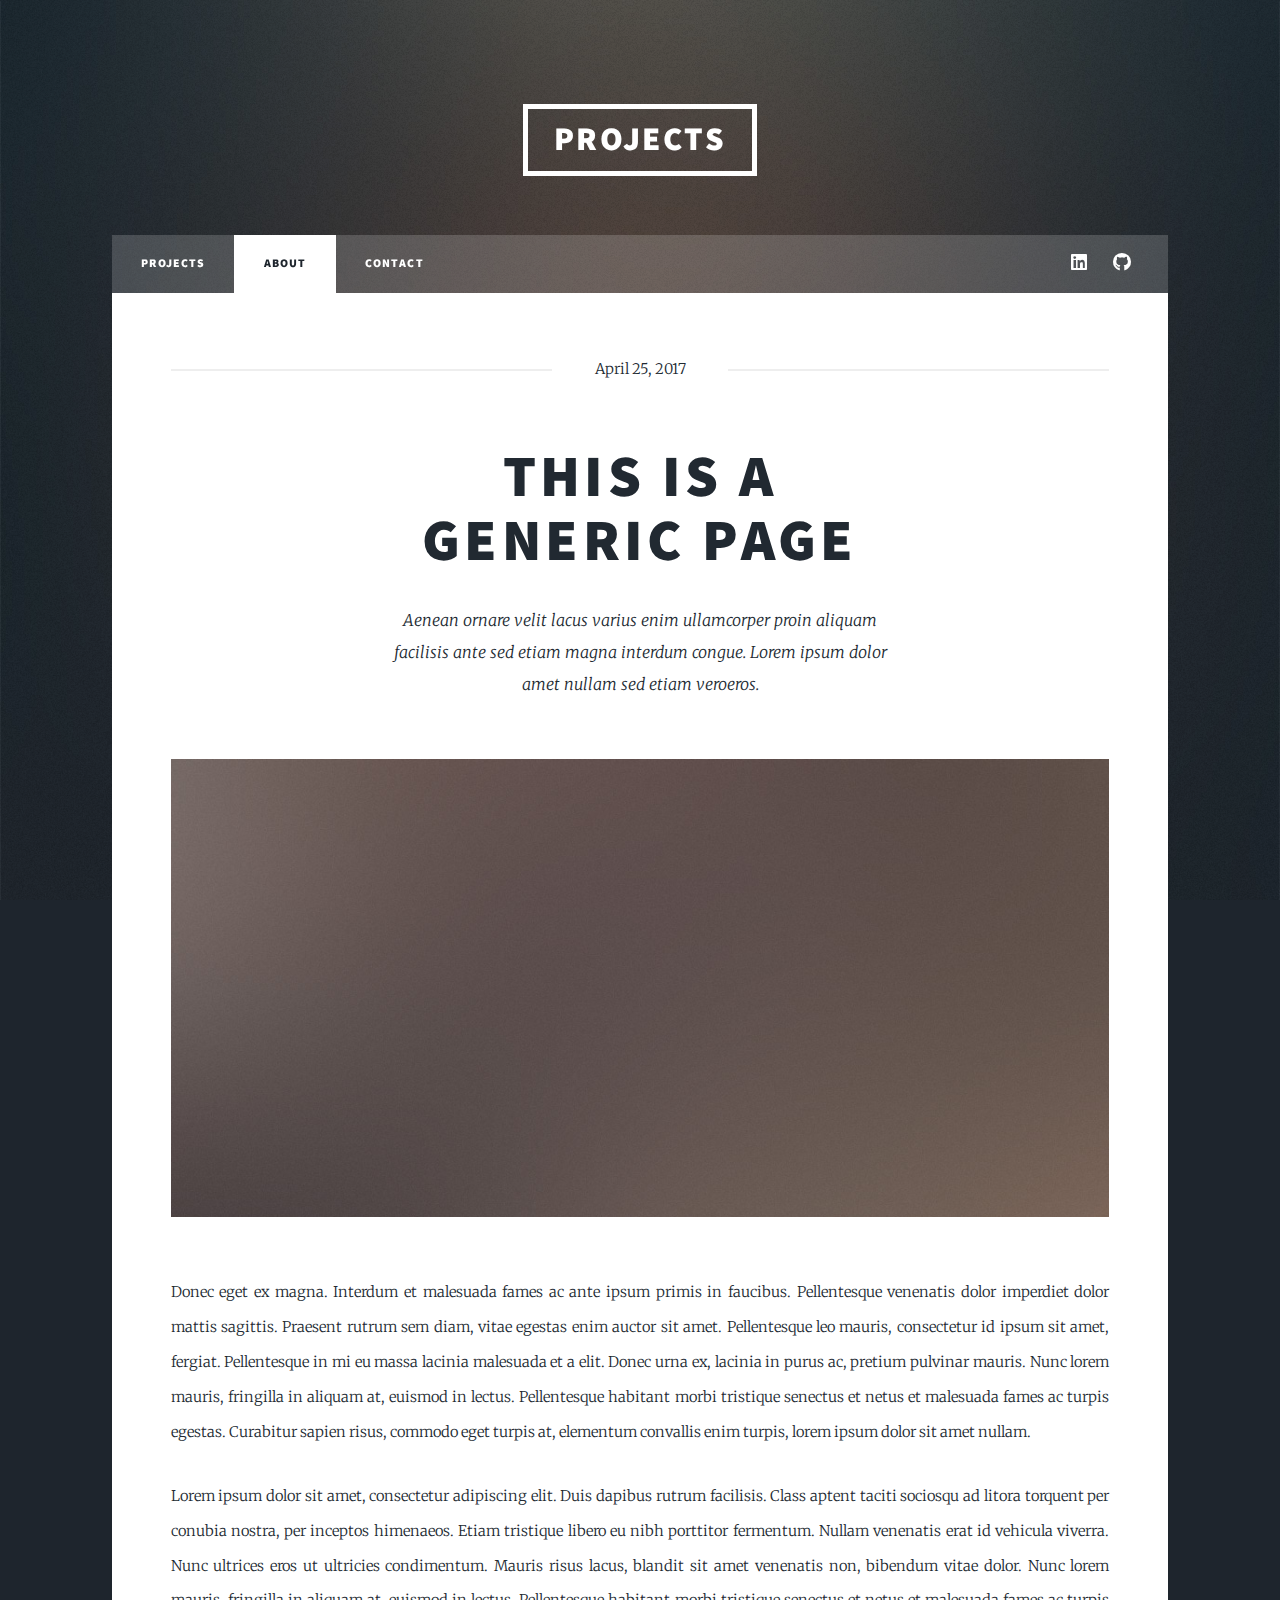
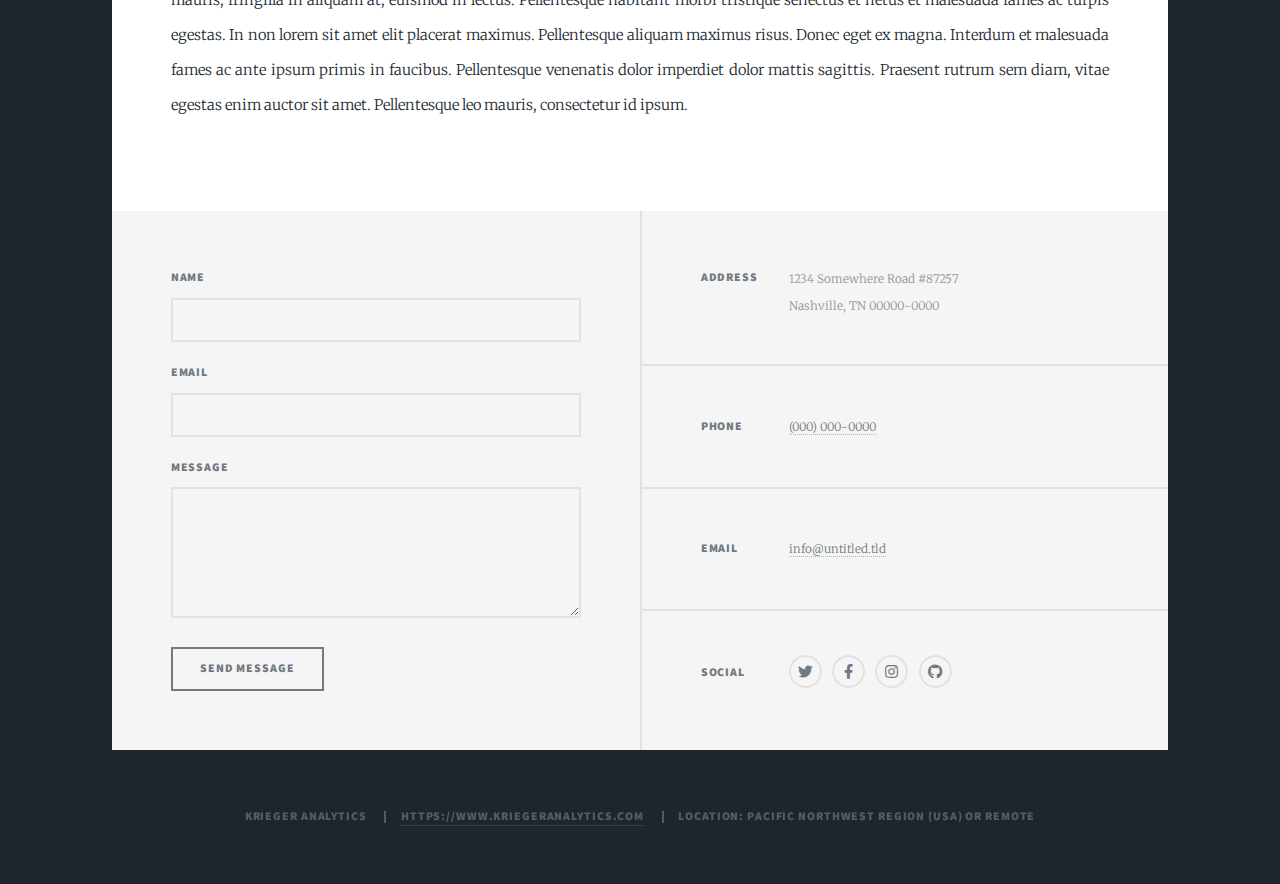
==== about.html @ be9c1ce0 "First major update" ====
<!DOCTYPE HTML>
<!--
	Free for personal and commercial use under the CCA 3.0 license (html5up.net/license)
-->
<html>
	<head>
		<title>Krieger Analytics</title>
		<meta charset="utf-8" />
		<meta name="viewport" content="width=device-width, initial-scale=1, user-scalable=no" />
		<link rel="stylesheet" href="assets/css/main.css" />
		<noscript><link rel="stylesheet" href="assets/css/noscript.css" /></noscript>
	</head>
	<body class="is-preload">

		<!-- Wrapper -->
			<div id="wrapper">

				<!-- Header-->
					<header id="header">
						<a href="index.html" class="logo">Projects</a>
					</header>

				<!-- Nav -->
					<nav id="nav">
						<ul class="links">
							<li><a href="index.html">Projects</a></li>
							<li class="active"><a href="about.html">About</a></li>
							<li><a href="contact.html">Contact</a></li>
						</ul>
						<ul class="icons">
							<li><a href="https://www.linkedin.com/in/kyle-krieger/" class="icon brands fa-linkedin"><span class="label">Linkedin</span></a></li>
							<li><a href="https://github.com/kyle-krieger" class="icon brands fa-github"><span class="label">GitHub</span></a></li>
						</ul>
					</nav>

				<!-- Main -->
					<div id="main">

						<!-- Post -->
							<section class="post">
								<header class="major">
									<span class="date">April 25, 2017</span>
									<h1>This is a<br />
									Generic Page</h1>
									<p>Aenean ornare velit lacus varius enim ullamcorper proin aliquam<br />
									facilisis ante sed etiam magna interdum congue. Lorem ipsum dolor<br />
									amet nullam sed etiam veroeros.</p>
								</header>
								<div class="image main"><img src="images/pic01.jpg" alt="" /></div>
								<p>Donec eget ex magna. Interdum et malesuada fames ac ante ipsum primis in faucibus. Pellentesque venenatis dolor imperdiet dolor mattis sagittis. Praesent rutrum sem diam, vitae egestas enim auctor sit amet. Pellentesque leo mauris, consectetur id ipsum sit amet, fergiat. Pellentesque in mi eu massa lacinia malesuada et a elit. Donec urna ex, lacinia in purus ac, pretium pulvinar mauris. Nunc lorem mauris, fringilla in aliquam at, euismod in lectus. Pellentesque habitant morbi tristique senectus et netus et malesuada fames ac turpis egestas. Curabitur sapien risus, commodo eget turpis at, elementum convallis enim turpis, lorem ipsum dolor sit amet nullam.</p>
								<p>Lorem ipsum dolor sit amet, consectetur adipiscing elit. Duis dapibus rutrum facilisis. Class aptent taciti sociosqu ad litora torquent per conubia nostra, per inceptos himenaeos. Etiam tristique libero eu nibh porttitor fermentum. Nullam venenatis erat id vehicula viverra. Nunc ultrices eros ut ultricies condimentum. Mauris risus lacus, blandit sit amet venenatis non, bibendum vitae dolor. Nunc lorem mauris, fringilla in aliquam at, euismod in lectus. Pellentesque habitant morbi tristique senectus et netus et malesuada fames ac turpis egestas. In non lorem sit amet elit placerat maximus. Pellentesque aliquam maximus risus. Donec eget ex magna. Interdum et malesuada fames ac ante ipsum primis in faucibus. Pellentesque venenatis dolor imperdiet dolor mattis sagittis. Praesent rutrum sem diam, vitae egestas enim auctor sit amet. Pellentesque leo mauris, consectetur id ipsum.</p>
							</section>

					</div>

				<!-- Footer -->
					<footer id="footer">
						<section>
							<form method="post" action="#">
								<div class="fields">
									<div class="field">
										<label for="name">Name</label>
										<input type="text" name="name" id="name" />
									</div>
									<div class="field">
										<label for="email">Email</label>
										<input type="text" name="email" id="email" />
									</div>
									<div class="field">
										<label for="message">Message</label>
										<textarea name="message" id="message" rows="3"></textarea>
									</div>
								</div>
								<ul class="actions">
									<li><input type="submit" value="Send Message" /></li>
								</ul>
							</form>
						</section>
						<section class="split contact">
							<section class="alt">
								<h3>Address</h3>
								<p>1234 Somewhere Road #87257<br />
								Nashville, TN 00000-0000</p>
							</section>
							<section>
								<h3>Phone</h3>
								<p><a href="#">(000) 000-0000</a></p>
							</section>
							<section>
								<h3>Email</h3>
								<p><a href="#">info@untitled.tld</a></p>
							</section>
							<section>
								<h3>Social</h3>
								<ul class="icons alt">
									<li><a href="#" class="icon brands alt fa-twitter"><span class="label">Twitter</span></a></li>
									<li><a href="#" class="icon brands alt fa-facebook-f"><span class="label">Facebook</span></a></li>
									<li><a href="#" class="icon brands alt fa-instagram"><span class="label">Instagram</span></a></li>
									<li><a href="#" class="icon brands alt fa-github"><span class="label">GitHub</span></a></li>
								</ul>
							</section>
						</section>
					</footer>

				<!-- Copyright -->
					<div id="copyright">
						<ul>
							<li>Krieger Analytics</li>
							<li><a href="https://www.kriegeranalytics.com">https://www.kriegeranalytics.com</a></li>
							<li>Location: Pacific Northwest Region (USA) or Remote</li>
						</ul>
					</div>

			</div>

		<!-- Scripts -->
			<script src="assets/js/jquery.min.js"></script>
			<script src="assets/js/jquery.scrollex.min.js"></script>
			<script src="assets/js/jquery.scrolly.min.js"></script>
			<script src="assets/js/browser.min.js"></script>
			<script src="assets/js/breakpoints.min.js"></script>
			<script src="assets/js/util.js"></script>
			<script src="assets/js/main.js"></script>

	</body>
</html>
---- assets/css/main.css ----
@import url(fontawesome-all.min.css);
@import url("https://fonts.googleapis.com/css?family=Merriweather:300,700,300italic,700italic|Source+Sans+Pro:900");

/*
	Massively by HTML5 UP
	html5up.net | @ajlkn
	Free for personal and commercial use under the CCA 3.0 license (html5up.net/license)
*/

html, body, div, span, applet, object,
iframe, h1, h2, h3, h4, h5, h6, p, blockquote,
pre, a, abbr, acronym, address, big, cite,
code, del, dfn, em, img, ins, kbd, q, s, samp,
small, strike, strong, sub, sup, tt, var, b,
u, i, center, dl, dt, dd, ol, ul, li, fieldset,
form, label, legend, table, caption, tbody,
tfoot, thead, tr, th, td, article, aside,
canvas, details, embed, figure, figcaption,
footer, header, hgroup, menu, nav, output, ruby,
section, summary, time, mark, audio, video {
	margin: 0;
	padding: 0;
	border: 0;
	font-size: 100%;
	font: inherit;
	vertical-align: baseline;}

article, aside, details, figcaption, figure,
footer, header, hgroup, menu, nav, section {
	display: block;}

body {
	line-height: 1;
}

ol, ul {
	list-style: none;
}

blockquote, q {
	quotes: none;
}

	blockquote:before, blockquote:after, q:before, q:after {
		content: '';
		content: none;
	}

table {
	border-collapse: collapse;
	border-spacing: 0;
}

body {
	-webkit-text-size-adjust: none;
}

mark {
	background-color: transparent;
	color: inherit;
}

input::-moz-focus-inner {
	border: 0;
	padding: 0;
}

input, select, textarea {
	-moz-appearance: none;
	-webkit-appearance: none;
	-ms-appearance: none;
	appearance: none;
}

/* Basic */

	@-ms-viewport {
		width: device-width;
	}

	body {
		-ms-overflow-style: scrollbar;
	}

	@media screen and (max-width: 480px) {

		html, body {
			min-width: 320px;
		}

	}

	html {
		box-sizing: border-box;
	}

	*, *:before, *:after {
		box-sizing: inherit;
	}

	body {
		background-color: #1e252d;
	}

		body.is-preload *, body.is-preload *:before, body.is-preload *:after {
			-moz-animation: none !important;
			-webkit-animation: none !important;
			-ms-animation: none !important;
			animation: none !important;
			-moz-transition: none !important;
			-webkit-transition: none !important;
			-ms-transition: none !important;
			transition: none !important;
		}

/* Type */

	html {
		font-size: 16pt;
	}

		@media screen and (max-width: 1680px) {

			html {
				font-size: 12pt;
			}

		}

		@media screen and (max-width: 1280px) {

			html {
				font-size: 11pt;
			}

		}

		@media screen and (max-width: 360px) {

			html {
				font-size: 10pt;
			}

		}

	body {
		color: #212931;
	}

	body, input, select, textarea {
		font-family: "Merriweather", Georgia, serif;
		font-weight: 300;
		font-size: 1rem;
		line-height: 2.375;
	}

	a {
		-moz-transition: color 0.2s ease-in-out, background-color 0.2s ease-in-out, border-color 0.2s ease-in-out, box-shadow 0.2s ease-in-out;
		-webkit-transition: color 0.2s ease-in-out, background-color 0.2s ease-in-out, border-color 0.2s ease-in-out, box-shadow 0.2s ease-in-out;
		-ms-transition: color 0.2s ease-in-out, background-color 0.2s ease-in-out, border-color 0.2s ease-in-out, box-shadow 0.2s ease-in-out;
		transition: color 0.2s ease-in-out, background-color 0.2s ease-in-out, border-color 0.2s ease-in-out, box-shadow 0.2s ease-in-out;
		border-bottom: dotted 1px;
		text-decoration: none;
	}

		a:hover {
			border-bottom-color: transparent;
		}

	strong, b {
		font-weight: 600;
	}

	em, i {
		font-style: italic;
	}

	p {
		text-align: justify;
		margin: 0 0 2rem 0;
	}

	h1, h2, h3, h4, h5, h6 {
		font-family: "Source Sans Pro", Helvetica, sans-serif;
		font-weight: 900;
		line-height: 1.5;
		letter-spacing: 0.075em;
		text-transform: uppercase;
		margin: 0 0 1rem 0;
	}

		h1 a, h2 a, h3 a, h4 a, h5 a, h6 a {
			border-bottom: 0;
			color: inherit;
			text-decoration: none;
		}

	h1 {
		font-size: 4rem;
		line-height: 1.1;
		margin: 0 0 2rem 0;
	}

	h2 {
		font-size: 1.75rem;
		line-height: 1.3;
		margin: 0 0 1.5rem 0;
	}

	h3 {
		font-size: 1.25rem;
		margin: 0 0 1.5rem 0;
	}

	h4 {
		font-size: 1rem;
	}

	h5 {
		font-size: 0.9rem;
	}

	h6 {
		font-size: 0.8rem;
	}

	sub {
		font-size: 0.8rem;
		position: relative;
		top: 0.5rem;
	}

	sup {
		font-size: 0.8rem;
		position: relative;
		top: -0.5rem;
	}

	blockquote {
		border-left: solid 4px;
		font-style: italic;
		margin: 0 0 2rem 0;
		padding: 0.5rem 0 0.5rem 2rem;
	}

	code {
		border: solid 2px;
		font-family: "Courier New", monospace;
		font-size: 0.9rem;
		margin: 0 0.25rem;
		padding: 0.25rem 0.65rem;
	}

	pre {
		-webkit-overflow-scrolling: touch;
		font-family: "Courier New", monospace;
		font-size: 0.9rem;
		margin: 0 0 2rem 0;
	}

		pre code {
			display: block;
			line-height: 1.75;
			padding: 1rem 1.5rem;
			overflow-x: auto;
		}

	hr {
		border: 0;
		border-bottom: solid 2px;
		margin: 3rem 0;
	}

		hr.major {
			margin: 5rem 0;
		}

	.align-left {
		text-align: left;
	}

	.align-center {
		text-align: center;
	}

	.align-right {
		text-align: right;
	}

	input, select, textarea {
		color: #212931;
	}

	a {
		color: #212931;
		border-bottom-color: rgba(33, 41, 49, 0.5);
	}

		a:hover {
			border-bottom-color: transparent;
			color: #18bfef !important;
		}

	strong, b {
		color: #212931;
	}

	h1, h2, h3, h4, h5, h6 {
		color: #212931;
	}

	blockquote {
		border-left-color: #eeeeee;
	}

	code {
		background: rgba(220, 220, 220, 0.25);
		border-color: #eeeeee;
	}

	hr {
		border-bottom-color: #eeeeee;
	}

/* Row */

	.row {
		display: flex;
		flex-wrap: wrap;
		box-sizing: border-box;
		align-items: stretch;
	}

		.row > * {
			box-sizing: border-box;
		}

		.row.gtr-uniform > * > :last-child {
			margin-bottom: 0;
		}

		.row.aln-left {
			justify-content: flex-start;
		}

		.row.aln-center {
			justify-content: center;
		}

		.row.aln-right {
			justify-content: flex-end;
		}

		.row.aln-top {
			align-items: flex-start;
		}

		.row.aln-middle {
			align-items: center;
		}

		.row.aln-bottom {
			align-items: flex-end;
		}

		.row > .imp {
			order: -1;
		}

		.row > .col-1 {
			width: 8.33333%;
		}

		.row > .off-1 {
			margin-left: 8.33333%;
		}

		.row > .col-2 {
			width: 16.66667%;
		}

		.row > .off-2 {
			margin-left: 16.66667%;
		}

		.row > .col-3 {
			width: 25%;
		}

		.row > .off-3 {
			margin-left: 25%;
		}

		.row > .col-4 {
			width: 33.33333%;
		}

		.row > .off-4 {
			margin-left: 33.33333%;
		}

		.row > .col-5 {
			width: 41.66667%;
		}

		.row > .off-5 {
			margin-left: 41.66667%;
		}

		.row > .col-6 {
			width: 50%;
		}

		.row > .off-6 {
			margin-left: 50%;
		}

		.row > .col-7 {
			width: 58.33333%;
		}

		.row > .off-7 {
			margin-left: 58.33333%;
		}

		.row > .col-8 {
			width: 66.66667%;
		}

		.row > .off-8 {
			margin-left: 66.66667%;
		}

		.row > .col-9 {
			width: 75%;
		}

		.row > .off-9 {
			margin-left: 75%;
		}

		.row > .col-10 {
			width: 83.33333%;
		}

		.row > .off-10 {
			margin-left: 83.33333%;
		}

		.row > .col-11 {
			width: 91.66667%;
		}

		.row > .off-11 {
			margin-left: 91.66667%;
		}

		.row > .col-12 {
			width: 100%;
		}

		.row > .off-12 {
			margin-left: 100%;
		}

		.row.gtr-0 {
			margin-top: 0;
			margin-left: 0rem;
		}

			.row.gtr-0 > * {
				padding: 0 0 0 0rem;
			}

			.row.gtr-0.gtr-uniform {
				margin-top: 0rem;
			}

				.row.gtr-0.gtr-uniform > * {
					padding-top: 0rem;
				}

		.row.gtr-25 {
			margin-top: 0;
			margin-left: -0.375rem;
		}

			.row.gtr-25 > * {
				padding: 0 0 0 0.375rem;
			}

			.row.gtr-25.gtr-uniform {
				margin-top: -0.375rem;
			}

				.row.gtr-25.gtr-uniform > * {
					padding-top: 0.375rem;
				}

		.row.gtr-50 {
			margin-top: 0;
			margin-left: -0.75rem;
		}

			.row.gtr-50 > * {
				padding: 0 0 0 0.75rem;
			}

			.row.gtr-50.gtr-uniform {
				margin-top: -0.75rem;
			}

				.row.gtr-50.gtr-uniform > * {
					padding-top: 0.75rem;
				}

		.row {
			margin-top: 0;
			margin-left: -1.5rem;
		}

			.row > * {
				padding: 0 0 0 1.5rem;
			}

			.row.gtr-uniform {
				margin-top: -1.5rem;
			}

				.row.gtr-uniform > * {
					padding-top: 1.5rem;
				}

		.row.gtr-150 {
			margin-top: 0;
			margin-left: -2.25rem;
		}

			.row.gtr-150 > * {
				padding: 0 0 0 2.25rem;
			}

			.row.gtr-150.gtr-uniform {
				margin-top: -2.25rem;
			}

				.row.gtr-150.gtr-uniform > * {
					padding-top: 2.25rem;
				}

		.row.gtr-200 {
			margin-top: 0;
			margin-left: -3rem;
		}

			.row.gtr-200 > * {
				padding: 0 0 0 3rem;
			}

			.row.gtr-200.gtr-uniform {
				margin-top: -3rem;
			}

				.row.gtr-200.gtr-uniform > * {
					padding-top: 3rem;
				}

		@media screen and (max-width: 1680px) {

			.row {
				display: flex;
				flex-wrap: wrap;
				box-sizing: border-box;
				align-items: stretch;
			}

				.row > * {
					box-sizing: border-box;
				}

				.row.gtr-uniform > * > :last-child {
					margin-bottom: 0;
				}

				.row.aln-left {
					justify-content: flex-start;
				}

				.row.aln-center {
					justify-content: center;
				}

				.row.aln-right {
					justify-content: flex-end;
				}

				.row.aln-top {
					align-items: flex-start;
				}

				.row.aln-middle {
					align-items: center;
				}

				.row.aln-bottom {
					align-items: flex-end;
				}

				.row > .imp-xlarge {
					order: -1;
				}

				.row > .col-1-xlarge {
					width: 8.33333%;
				}

				.row > .off-1-xlarge {
					margin-left: 8.33333%;
				}

				.row > .col-2-xlarge {
					width: 16.66667%;
				}

				.row > .off-2-xlarge {
					margin-left: 16.66667%;
				}

				.row > .col-3-xlarge {
					width: 25%;
				}

				.row > .off-3-xlarge {
					margin-left: 25%;
				}

				.row > .col-4-xlarge {
					width: 33.33333%;
				}

				.row > .off-4-xlarge {
					margin-left: 33.33333%;
				}

				.row > .col-5-xlarge {
					width: 41.66667%;
				}

				.row > .off-5-xlarge {
					margin-left: 41.66667%;
				}

				.row > .col-6-xlarge {
					width: 50%;
				}

				.row > .off-6-xlarge {
					margin-left: 50%;
				}

				.row > .col-7-xlarge {
					width: 58.33333%;
				}

				.row > .off-7-xlarge {
					margin-left: 58.33333%;
				}

				.row > .col-8-xlarge {
					width: 66.66667%;
				}

				.row > .off-8-xlarge {
					margin-left: 66.66667%;
				}

				.row > .col-9-xlarge {
					width: 75%;
				}

				.row > .off-9-xlarge {
					margin-left: 75%;
				}

				.row > .col-10-xlarge {
					width: 83.33333%;
				}

				.row > .off-10-xlarge {
					margin-left: 83.33333%;
				}

				.row > .col-11-xlarge {
					width: 91.66667%;
				}

				.row > .off-11-xlarge {
					margin-left: 91.66667%;
				}

				.row > .col-12-xlarge {
					width: 100%;
				}

				.row > .off-12-xlarge {
					margin-left: 100%;
				}

				.row.gtr-0 {
					margin-top: 0;
					margin-left: 0rem;
				}

					.row.gtr-0 > * {
						padding: 0 0 0 0rem;
					}

					.row.gtr-0.gtr-uniform {
						margin-top: 0rem;
					}

						.row.gtr-0.gtr-uniform > * {
							padding-top: 0rem;
						}

				.row.gtr-25 {
					margin-top: 0;
					margin-left: -0.375rem;
				}

					.row.gtr-25 > * {
						padding: 0 0 0 0.375rem;
					}

					.row.gtr-25.gtr-uniform {
						margin-top: -0.375rem;
					}

						.row.gtr-25.gtr-uniform > * {
							padding-top: 0.375rem;
						}

				.row.gtr-50 {
					margin-top: 0;
					margin-left: -0.75rem;
				}

					.row.gtr-50 > * {
						padding: 0 0 0 0.75rem;
					}

					.row.gtr-50.gtr-uniform {
						margin-top: -0.75rem;
					}

						.row.gtr-50.gtr-uniform > * {
							padding-top: 0.75rem;
						}

				.row {
					margin-top: 0;
					margin-left: -1.5rem;
				}

					.row > * {
						padding: 0 0 0 1.5rem;
					}

					.row.gtr-uniform {
						margin-top: -1.5rem;
					}

						.row.gtr-uniform > * {
							padding-top: 1.5rem;
						}

				.row.gtr-150 {
					margin-top: 0;
					margin-left: -2.25rem;
				}

					.row.gtr-150 > * {
						padding: 0 0 0 2.25rem;
					}

					.row.gtr-150.gtr-uniform {
						margin-top: -2.25rem;
					}

						.row.gtr-150.gtr-uniform > * {
							padding-top: 2.25rem;
						}

				.row.gtr-200 {
					margin-top: 0;
					margin-left: -3rem;
				}

					.row.gtr-200 > * {
						padding: 0 0 0 3rem;
					}

					.row.gtr-200.gtr-uniform {
						margin-top: -3rem;
					}

						.row.gtr-200.gtr-uniform > * {
							padding-top: 3rem;
						}

		}

		@media screen and (max-width: 1280px) {

			.row {
				display: flex;
				flex-wrap: wrap;
				box-sizing: border-box;
				align-items: stretch;
			}

				.row > * {
					box-sizing: border-box;
				}

				.row.gtr-uniform > * > :last-child {
					margin-bottom: 0;
				}

				.row.aln-left {
					justify-content: flex-start;
				}

				.row.aln-center {
					justify-content: center;
				}

				.row.aln-right {
					justify-content: flex-end;
				}

				.row.aln-top {
					align-items: flex-start;
				}

				.row.aln-middle {
					align-items: center;
				}

				.row.aln-bottom {
					align-items: flex-end;
				}

				.row > .imp-large {
					order: -1;
				}

				.row > .col-1-large {
					width: 8.33333%;
				}

				.row > .off-1-large {
					margin-left: 8.33333%;
				}

				.row > .col-2-large {
					width: 16.66667%;
				}

				.row > .off-2-large {
					margin-left: 16.66667%;
				}

				.row > .col-3-large {
					width: 25%;
				}

				.row > .off-3-large {
					margin-left: 25%;
				}

				.row > .col-4-large {
					width: 33.33333%;
				}

				.row > .off-4-large {
					margin-left: 33.33333%;
				}

				.row > .col-5-large {
					width: 41.66667%;
				}

				.row > .off-5-large {
					margin-left: 41.66667%;
				}

				.row > .col-6-large {
					width: 50%;
				}

				.row > .off-6-large {
					margin-left: 50%;
				}

				.row > .col-7-large {
					width: 58.33333%;
				}

				.row > .off-7-large {
					margin-left: 58.33333%;
				}

				.row > .col-8-large {
					width: 66.66667%;
				}

				.row > .off-8-large {
					margin-left: 66.66667%;
				}

				.row > .col-9-large {
					width: 75%;
				}

				.row > .off-9-large {
					margin-left: 75%;
				}

				.row > .col-10-large {
					width: 83.33333%;
				}

				.row > .off-10-large {
					margin-left: 83.33333%;
				}

				.row > .col-11-large {
					width: 91.66667%;
				}

				.row > .off-11-large {
					margin-left: 91.66667%;
				}

				.row > .col-12-large {
					width: 100%;
				}

				.row > .off-12-large {
					margin-left: 100%;
				}

				.row.gtr-0 {
					margin-top: 0;
					margin-left: 0rem;
				}

					.row.gtr-0 > * {
						padding: 0 0 0 0rem;
					}

					.row.gtr-0.gtr-uniform {
						margin-top: 0rem;
					}

						.row.gtr-0.gtr-uniform > * {
							padding-top: 0rem;
						}

				.row.gtr-25 {
					margin-top: 0;
					margin-left: -0.375rem;
				}

					.row.gtr-25 > * {
						padding: 0 0 0 0.375rem;
					}

					.row.gtr-25.gtr-uniform {
						margin-top: -0.375rem;
					}

						.row.gtr-25.gtr-uniform > * {
							padding-top: 0.375rem;
						}

				.row.gtr-50 {
					margin-top: 0;
					margin-left: -0.75rem;
				}

					.row.gtr-50 > * {
						padding: 0 0 0 0.75rem;
					}

					.row.gtr-50.gtr-uniform {
						margin-top: -0.75rem;
					}

						.row.gtr-50.gtr-uniform > * {
							padding-top: 0.75rem;
						}

				.row {
					margin-top: 0;
					margin-left: -1.5rem;
				}

					.row > * {
						padding: 0 0 0 1.5rem;
					}

					.row.gtr-uniform {
						margin-top: -1.5rem;
					}

						.row.gtr-uniform > * {
							padding-top: 1.5rem;
						}

				.row.gtr-150 {
					margin-top: 0;
					margin-left: -2.25rem;
				}

					.row.gtr-150 > * {
						padding: 0 0 0 2.25rem;
					}

					.row.gtr-150.gtr-uniform {
						margin-top: -2.25rem;
					}

						.row.gtr-150.gtr-uniform > * {
							padding-top: 2.25rem;
						}

				.row.gtr-200 {
					margin-top: 0;
					margin-left: -3rem;
				}

					.row.gtr-200 > * {
						padding: 0 0 0 3rem;
					}

					.row.gtr-200.gtr-uniform {
						margin-top: -3rem;
					}

						.row.gtr-200.gtr-uniform > * {
							padding-top: 3rem;
						}

		}

		@media screen and (max-width: 980px) {

			.row {
				display: flex;
				flex-wrap: wrap;
				box-sizing: border-box;
				align-items: stretch;
			}

				.row > * {
					box-sizing: border-box;
				}

				.row.gtr-uniform > * > :last-child {
					margin-bottom: 0;
				}

				.row.aln-left {
					justify-content: flex-start;
				}

				.row.aln-center {
					justify-content: center;
				}

				.row.aln-right {
					justify-content: flex-end;
				}

				.row.aln-top {
					align-items: flex-start;
				}

				.row.aln-middle {
					align-items: center;
				}

				.row.aln-bottom {
					align-items: flex-end;
				}

				.row > .imp-medium {
					order: -1;
				}

				.row > .col-1-medium {
					width: 8.33333%;
				}

				.row > .off-1-medium {
					margin-left: 8.33333%;
				}

				.row > .col-2-medium {
					width: 16.66667%;
				}

				.row > .off-2-medium {
					margin-left: 16.66667%;
				}

				.row > .col-3-medium {
					width: 25%;
				}

				.row > .off-3-medium {
					margin-left: 25%;
				}

				.row > .col-4-medium {
					width: 33.33333%;
				}

				.row > .off-4-medium {
					margin-left: 33.33333%;
				}

				.row > .col-5-medium {
					width: 41.66667%;
				}

				.row > .off-5-medium {
					margin-left: 41.66667%;
				}

				.row > .col-6-medium {
					width: 50%;
				}

				.row > .off-6-medium {
					margin-left: 50%;
				}

				.row > .col-7-medium {
					width: 58.33333%;
				}

				.row > .off-7-medium {
					margin-left: 58.33333%;
				}

				.row > .col-8-medium {
					width: 66.66667%;
				}

				.row > .off-8-medium {
					margin-left: 66.66667%;
				}

				.row > .col-9-medium {
					width: 75%;
				}

				.row > .off-9-medium {
					margin-left: 75%;
				}

				.row > .col-10-medium {
					width: 83.33333%;
				}

				.row > .off-10-medium {
					margin-left: 83.33333%;
				}

				.row > .col-11-medium {
					width: 91.66667%;
				}

				.row > .off-11-medium {
					margin-left: 91.66667%;
				}

				.row > .col-12-medium {
					width: 100%;
				}

				.row > .off-12-medium {
					margin-left: 100%;
				}

				.row.gtr-0 {
					margin-top: 0;
					margin-left: 0rem;
				}

					.row.gtr-0 > * {
						padding: 0 0 0 0rem;
					}

					.row.gtr-0.gtr-uniform {
						margin-top: 0rem;
					}

						.row.gtr-0.gtr-uniform > * {
							padding-top: 0rem;
						}

				.row.gtr-25 {
					margin-top: 0;
					margin-left: -0.375rem;
				}

					.row.gtr-25 > * {
						padding: 0 0 0 0.375rem;
					}

					.row.gtr-25.gtr-uniform {
						margin-top: -0.375rem;
					}

						.row.gtr-25.gtr-uniform > * {
							padding-top: 0.375rem;
						}

				.row.gtr-50 {
					margin-top: 0;
					margin-left: -0.75rem;
				}

					.row.gtr-50 > * {
						padding: 0 0 0 0.75rem;
					}

					.row.gtr-50.gtr-uniform {
						margin-top: -0.75rem;
					}

						.row.gtr-50.gtr-uniform > * {
							padding-top: 0.75rem;
						}

				.row {
					margin-top: 0;
					margin-left: -1.5rem;
				}

					.row > * {
						padding: 0 0 0 1.5rem;
					}

					.row.gtr-uniform {
						margin-top: -1.5rem;
					}

						.row.gtr-uniform > * {
							padding-top: 1.5rem;
						}

				.row.gtr-150 {
					margin-top: 0;
					margin-left: -2.25rem;
				}

					.row.gtr-150 > * {
						padding: 0 0 0 2.25rem;
					}

					.row.gtr-150.gtr-uniform {
						margin-top: -2.25rem;
					}

						.row.gtr-150.gtr-uniform > * {
							padding-top: 2.25rem;
						}

				.row.gtr-200 {
					margin-top: 0;
					margin-left: -3rem;
				}

					.row.gtr-200 > * {
						padding: 0 0 0 3rem;
					}

					.row.gtr-200.gtr-uniform {
						margin-top: -3rem;
					}

						.row.gtr-200.gtr-uniform > * {
							padding-top: 3rem;
						}

		}

		@media screen and (max-width: 736px) {

			.row {
				display: flex;
				flex-wrap: wrap;
				box-sizing: border-box;
				align-items: stretch;
			}

				.row > * {
					box-sizing: border-box;
				}

				.row.gtr-uniform > * > :last-child {
					margin-bottom: 0;
				}

				.row.aln-left {
					justify-content: flex-start;
				}

				.row.aln-center {
					justify-content: center;
				}

				.row.aln-right {
					justify-content: flex-end;
				}

				.row.aln-top {
					align-items: flex-start;
				}

				.row.aln-middle {
					align-items: center;
				}

				.row.aln-bottom {
					align-items: flex-end;
				}

				.row > .imp-small {
					order: -1;
				}

				.row > .col-1-small {
					width: 8.33333%;
				}

				.row > .off-1-small {
					margin-left: 8.33333%;
				}

				.row > .col-2-small {
					width: 16.66667%;
				}

				.row > .off-2-small {
					margin-left: 16.66667%;
				}

				.row > .col-3-small {
					width: 25%;
				}

				.row > .off-3-small {
					margin-left: 25%;
				}

				.row > .col-4-small {
					width: 33.33333%;
				}

				.row > .off-4-small {
					margin-left: 33.33333%;
				}

				.row > .col-5-small {
					width: 41.66667%;
				}

				.row > .off-5-small {
					margin-left: 41.66667%;
				}

				.row > .col-6-small {
					width: 50%;
				}

				.row > .off-6-small {
					margin-left: 50%;
				}

				.row > .col-7-small {
					width: 58.33333%;
				}

				.row > .off-7-small {
					margin-left: 58.33333%;
				}

				.row > .col-8-small {
					width: 66.66667%;
				}

				.row > .off-8-small {
					margin-left: 66.66667%;
				}

				.row > .col-9-small {
					width: 75%;
				}

				.row > .off-9-small {
					margin-left: 75%;
				}

				.row > .col-10-small {
					width: 83.33333%;
				}

				.row > .off-10-small {
					margin-left: 83.33333%;
				}

				.row > .col-11-small {
					width: 91.66667%;
				}

				.row > .off-11-small {
					margin-left: 91.66667%;
				}

				.row > .col-12-small {
					width: 100%;
				}

				.row > .off-12-small {
					margin-left: 100%;
				}

				.row.gtr-0 {
					margin-top: 0;
					margin-left: 0rem;
				}

					.row.gtr-0 > * {
						padding: 0 0 0 0rem;
					}

					.row.gtr-0.gtr-uniform {
						margin-top: 0rem;
					}

						.row.gtr-0.gtr-uniform > * {
							padding-top: 0rem;
						}

				.row.gtr-25 {
					margin-top: 0;
					margin-left: -0.375rem;
				}

					.row.gtr-25 > * {
						padding: 0 0 0 0.375rem;
					}

					.row.gtr-25.gtr-uniform {
						margin-top: -0.375rem;
					}

						.row.gtr-25.gtr-uniform > * {
							padding-top: 0.375rem;
						}

				.row.gtr-50 {
					margin-top: 0;
					margin-left: -0.75rem;
				}

					.row.gtr-50 > * {
						padding: 0 0 0 0.75rem;
					}

					.row.gtr-50.gtr-uniform {
						margin-top: -0.75rem;
					}

						.row.gtr-50.gtr-uniform > * {
							padding-top: 0.75rem;
						}

				.row {
					margin-top: 0;
					margin-left: -1.5rem;
				}

					.row > * {
						padding: 0 0 0 1.5rem;
					}

					.row.gtr-uniform {
						margin-top: -1.5rem;
					}

						.row.gtr-uniform > * {
							padding-top: 1.5rem;
						}

				.row.gtr-150 {
					margin-top: 0;
					margin-left: -2.25rem;
				}

					.row.gtr-150 > * {
						padding: 0 0 0 2.25rem;
					}

					.row.gtr-150.gtr-uniform {
						margin-top: -2.25rem;
					}

						.row.gtr-150.gtr-uniform > * {
							padding-top: 2.25rem;
						}

				.row.gtr-200 {
					margin-top: 0;
					margin-left: -3rem;
				}

					.row.gtr-200 > * {
						padding: 0 0 0 3rem;
					}

					.row.gtr-200.gtr-uniform {
						margin-top: -3rem;
					}

						.row.gtr-200.gtr-uniform > * {
							padding-top: 3rem;
						}

		}

		@media screen and (max-width: 480px) {

			.row {
				display: flex;
				flex-wrap: wrap;
				box-sizing: border-box;
				align-items: stretch;
			}

				.row > * {
					box-sizing: border-box;
				}

				.row.gtr-uniform > * > :last-child {
					margin-bottom: 0;
				}

				.row.aln-left {
					justify-content: flex-start;
				}

				.row.aln-center {
					justify-content: center;
				}

				.row.aln-right {
					justify-content: flex-end;
				}

				.row.aln-top {
					align-items: flex-start;
				}

				.row.aln-middle {
					align-items: center;
				}

				.row.aln-bottom {
					align-items: flex-end;
				}

				.row > .imp-xsmall {
					order: -1;
				}

				.row > .col-1-xsmall {
					width: 8.33333%;
				}

				.row > .off-1-xsmall {
					margin-left: 8.33333%;
				}

				.row > .col-2-xsmall {
					width: 16.66667%;
				}

				.row > .off-2-xsmall {
					margin-left: 16.66667%;
				}

				.row > .col-3-xsmall {
					width: 25%;
				}

				.row > .off-3-xsmall {
					margin-left: 25%;
				}

				.row > .col-4-xsmall {
					width: 33.33333%;
				}

				.row > .off-4-xsmall {
					margin-left: 33.33333%;
				}

				.row > .col-5-xsmall {
					width: 41.66667%;
				}

				.row > .off-5-xsmall {
					margin-left: 41.66667%;
				}

				.row > .col-6-xsmall {
					width: 50%;
				}

				.row > .off-6-xsmall {
					margin-left: 50%;
				}

				.row > .col-7-xsmall {
					width: 58.33333%;
				}

				.row > .off-7-xsmall {
					margin-left: 58.33333%;
				}

				.row > .col-8-xsmall {
					width: 66.66667%;
				}

				.row > .off-8-xsmall {
					margin-left: 66.66667%;
				}

				.row > .col-9-xsmall {
					width: 75%;
				}

				.row > .off-9-xsmall {
					margin-left: 75%;
				}

				.row > .col-10-xsmall {
					width: 83.33333%;
				}

				.row > .off-10-xsmall {
					margin-left: 83.33333%;
				}

				.row > .col-11-xsmall {
					width: 91.66667%;
				}

				.row > .off-11-xsmall {
					margin-left: 91.66667%;
				}

				.row > .col-12-xsmall {
					width: 100%;
				}

				.row > .off-12-xsmall {
					margin-left: 100%;
				}

				.row.gtr-0 {
					margin-top: 0;
					margin-left: 0rem;
				}

					.row.gtr-0 > * {
						padding: 0 0 0 0rem;
					}

					.row.gtr-0.gtr-uniform {
						margin-top: 0rem;
					}

						.row.gtr-0.gtr-uniform > * {
							padding-top: 0rem;
						}

				.row.gtr-25 {
					margin-top: 0;
					margin-left: -0.375rem;
				}

					.row.gtr-25 > * {
						padding: 0 0 0 0.375rem;
					}

					.row.gtr-25.gtr-uniform {
						margin-top: -0.375rem;
					}

						.row.gtr-25.gtr-uniform > * {
							padding-top: 0.375rem;
						}

				.row.gtr-50 {
					margin-top: 0;
					margin-left: -0.75rem;
				}

					.row.gtr-50 > * {
						padding: 0 0 0 0.75rem;
					}

					.row.gtr-50.gtr-uniform {
						margin-top: -0.75rem;
					}

						.row.gtr-50.gtr-uniform > * {
							padding-top: 0.75rem;
						}

				.row {
					margin-top: 0;
					margin-left: -1.5rem;
				}

					.row > * {
						padding: 0 0 0 1.5rem;
					}

					.row.gtr-uniform {
						margin-top: -1.5rem;
					}

						.row.gtr-uniform > * {
							padding-top: 1.5rem;
						}

				.row.gtr-150 {
					margin-top: 0;
					margin-left: -2.25rem;
				}

					.row.gtr-150 > * {
						padding: 0 0 0 2.25rem;
					}

					.row.gtr-150.gtr-uniform {
						margin-top: -2.25rem;
					}

						.row.gtr-150.gtr-uniform > * {
							padding-top: 2.25rem;
						}

				.row.gtr-200 {
					margin-top: 0;
					margin-left: -3rem;
				}

					.row.gtr-200 > * {
						padding: 0 0 0 3rem;
					}

					.row.gtr-200.gtr-uniform {
						margin-top: -3rem;
					}

						.row.gtr-200.gtr-uniform > * {
							padding-top: 3rem;
						}

		}

		@media screen and (max-width: 360px) {

			.row {
				display: flex;
				flex-wrap: wrap;
				box-sizing: border-box;
				align-items: stretch;
			}

				.row > * {
					box-sizing: border-box;
				}

				.row.gtr-uniform > * > :last-child {
					margin-bottom: 0;
				}

				.row.aln-left {
					justify-content: flex-start;
				}

				.row.aln-center {
					justify-content: center;
				}

				.row.aln-right {
					justify-content: flex-end;
				}

				.row.aln-top {
					align-items: flex-start;
				}

				.row.aln-middle {
					align-items: center;
				}

				.row.aln-bottom {
					align-items: flex-end;
				}

				.row > .imp-xxsmall {
					order: -1;
				}

				.row > .col-1-xxsmall {
					width: 8.33333%;
				}

				.row > .off-1-xxsmall {
					margin-left: 8.33333%;
				}

				.row > .col-2-xxsmall {
					width: 16.66667%;
				}

				.row > .off-2-xxsmall {
					margin-left: 16.66667%;
				}

				.row > .col-3-xxsmall {
					width: 25%;
				}

				.row > .off-3-xxsmall {
					margin-left: 25%;
				}

				.row > .col-4-xxsmall {
					width: 33.33333%;
				}

				.row > .off-4-xxsmall {
					margin-left: 33.33333%;
				}

				.row > .col-5-xxsmall {
					width: 41.66667%;
				}

				.row > .off-5-xxsmall {
					margin-left: 41.66667%;
				}

				.row > .col-6-xxsmall {
					width: 50%;
				}

				.row > .off-6-xxsmall {
					margin-left: 50%;
				}

				.row > .col-7-xxsmall {
					width: 58.33333%;
				}

				.row > .off-7-xxsmall {
					margin-left: 58.33333%;
				}

				.row > .col-8-xxsmall {
					width: 66.66667%;
				}

				.row > .off-8-xxsmall {
					margin-left: 66.66667%;
				}

				.row > .col-9-xxsmall {
					width: 75%;
				}

				.row > .off-9-xxsmall {
					margin-left: 75%;
				}

				.row > .col-10-xxsmall {
					width: 83.33333%;
				}

				.row > .off-10-xxsmall {
					margin-left: 83.33333%;
				}

				.row > .col-11-xxsmall {
					width: 91.66667%;
				}

				.row > .off-11-xxsmall {
					margin-left: 91.66667%;
				}

				.row > .col-12-xxsmall {
					width: 100%;
				}

				.row > .off-12-xxsmall {
					margin-left: 100%;
				}

				.row.gtr-0 {
					margin-top: 0;
					margin-left: 0rem;
				}

					.row.gtr-0 > * {
						padding: 0 0 0 0rem;
					}

					.row.gtr-0.gtr-uniform {
						margin-top: 0rem;
					}

						.row.gtr-0.gtr-uniform > * {
							padding-top: 0rem;
						}

				.row.gtr-25 {
					margin-top: 0;
					margin-left: -0.375rem;
				}

					.row.gtr-25 > * {
						padding: 0 0 0 0.375rem;
					}

					.row.gtr-25.gtr-uniform {
						margin-top: -0.375rem;
					}

						.row.gtr-25.gtr-uniform > * {
							padding-top: 0.375rem;
						}

				.row.gtr-50 {
					margin-top: 0;
					margin-left: -0.75rem;
				}

					.row.gtr-50 > * {
						padding: 0 0 0 0.75rem;
					}

					.row.gtr-50.gtr-uniform {
						margin-top: -0.75rem;
					}

						.row.gtr-50.gtr-uniform > * {
							padding-top: 0.75rem;
						}

				.row {
					margin-top: 0;
					margin-left: -1.5rem;
				}

					.row > * {
						padding: 0 0 0 1.5rem;
					}

					.row.gtr-uniform {
						margin-top: -1.5rem;
					}

						.row.gtr-uniform > * {
							padding-top: 1.5rem;
						}

				.row.gtr-150 {
					margin-top: 0;
					margin-left: -2.25rem;
				}

					.row.gtr-150 > * {
						padding: 0 0 0 2.25rem;
					}

					.row.gtr-150.gtr-uniform {
						margin-top: -2.25rem;
					}

						.row.gtr-150.gtr-uniform > * {
							padding-top: 2.25rem;
						}

				.row.gtr-200 {
					margin-top: 0;
					margin-left: -3rem;
				}

					.row.gtr-200 > * {
						padding: 0 0 0 3rem;
					}

					.row.gtr-200.gtr-uniform {
						margin-top: -3rem;
					}

						.row.gtr-200.gtr-uniform > * {
							padding-top: 3rem;
						}

		}

/* Box */

	.box {
		border: solid 2px;
		margin-bottom: 2rem;
		padding: 1.5rem;
	}

		.box > :last-child,
		.box > :last-child > :last-child,
		.box > :last-child > :last-child > :last-child {
			margin-bottom: 0;
		}

		.box.alt {
			border: 0;
			border-radius: 0;
			padding: 0;
		}

	.box {
		border-color: #eeeeee;
	}

/* Button */

	input[type="submit"],
	input[type="reset"],
	input[type="button"],
	button,
	.button {
		-moz-appearance: none;
		-webkit-appearance: none;
		-ms-appearance: none;
		appearance: none;
		-moz-transition: background-color 0.2s ease-in-out, box-shadow 0.2s ease-in-out, color 0.2s ease-in-out;
		-webkit-transition: background-color 0.2s ease-in-out, box-shadow 0.2s ease-in-out, color 0.2s ease-in-out;
		-ms-transition: background-color 0.2s ease-in-out, box-shadow 0.2s ease-in-out, color 0.2s ease-in-out;
		transition: background-color 0.2s ease-in-out, box-shadow 0.2s ease-in-out, color 0.2s ease-in-out;
		border: 0;
		border-radius: 0;
		cursor: pointer;
		display: inline-block;
		font-family: "Source Sans Pro", Helvetica, sans-serif;
		font-size: 0.8rem;
		font-weight: 900;
		letter-spacing: 0.075em;
		height: 3rem;
		line-height: 3rem;
		padding: 0 2rem;
		text-align: center;
		text-decoration: none;
		text-transform: uppercase;
		white-space: nowrap;
	}

		input[type="submit"].icon:before,
		input[type="reset"].icon:before,
		input[type="button"].icon:before,
		button.icon:before,
		.button.icon:before {
			margin-right: 0.5rem;
		}

		input[type="submit"].icon.solo,
		input[type="reset"].icon.solo,
		input[type="button"].icon.solo,
		button.icon.solo,
		.button.icon.solo {
			position: relative;
			width: 4rem;
			height: 4rem;
			line-height: 4rem;
			border-radius: 4rem;
			text-indent: 4rem;
			overflow: hidden;
			padding: 0;
			white-space: nowrap;
		}

			input[type="submit"].icon.solo:before,
			input[type="reset"].icon.solo:before,
			input[type="button"].icon.solo:before,
			button.icon.solo:before,
			.button.icon.solo:before {
				position: absolute;
				display: block;
				top: 0;
				left: 0;
				width: inherit;
				height: inherit;
				line-height: inherit;
				font-size: 1.25rem;
				margin-right: 0;
				text-align: center;
				text-indent: 0;
			}

		input[type="submit"].fit,
		input[type="reset"].fit,
		input[type="button"].fit,
		button.fit,
		.button.fit {
			width: 100%;
		}

		input[type="submit"].small,
		input[type="reset"].small,
		input[type="button"].small,
		button.small,
		.button.small {
			font-size: 0.7rem;
			height: 2.5rem;
			line-height: 2.5rem;
			padding: 0 1.5rem;
		}

		input[type="submit"].large,
		input[type="reset"].large,
		input[type="button"].large,
		button.large,
		.button.large {
			font-size: 0.9rem;
			height: 3.5rem;
			line-height: 3.5rem;
			padding: 0 2.75rem;
		}

		@media screen and (max-width: 980px) {

			input[type="submit"],
			input[type="reset"],
			input[type="button"],
			button,
			.button {
				font-size: 0.9rem;
				height: 3.25rem;
				line-height: 3.25rem;
			}

				input[type="submit"].large,
				input[type="reset"].large,
				input[type="button"].large,
				button.large,
				.button.large {
					font-size: 1rem;
					height: 3.75rem;
					line-height: 3.75rem;
				}

		}

		input[type="submit"].disabled, input[type="submit"]:disabled,
		input[type="reset"].disabled,
		input[type="reset"]:disabled,
		input[type="button"].disabled,
		input[type="button"]:disabled,
		button.disabled,
		button:disabled,
		.button.disabled,
		.button:disabled {
			pointer-events: none;
			opacity: 0.25;
		}

	input[type="submit"],
	input[type="reset"],
	input[type="button"],
	button,
	.button {
		background-color: transparent;
		box-shadow: inset 0 0 0 2px #212931;
		color: #212931 !important;
	}

		input[type="submit"]:hover,
		input[type="reset"]:hover,
		input[type="button"]:hover,
		button:hover,
		.button:hover {
			box-shadow: inset 0 0 0 2px #18bfef;
			color: #18bfef !important;
		}

		input[type="submit"].primary,
		input[type="reset"].primary,
		input[type="button"].primary,
		button.primary,
		.button.primary {
			background-color: #212931;
			box-shadow: none;
			color: #ffffff !important;
		}

			input[type="submit"].primary:hover,
			input[type="reset"].primary:hover,
			input[type="button"].primary:hover,
			button.primary:hover,
			.button.primary:hover {
				background-color: #18bfef;
			}

/* Form */

	form {
		margin: 0 0 2rem 0;
	}

		form > :last-child {
			margin-bottom: 0;
		}

		form > .fields {
			display: -moz-flex;
			display: -webkit-flex;
			display: -ms-flex;
			display: flex;
			-moz-flex-wrap: wrap;
			-webkit-flex-wrap: wrap;
			-ms-flex-wrap: wrap;
			flex-wrap: wrap;
			width: calc(100% + 3rem);
			margin: -1.5rem 0 2rem -1.5rem;
		}

			form > .fields > .field {
				-moz-flex-grow: 0;
				-webkit-flex-grow: 0;
				-ms-flex-grow: 0;
				flex-grow: 0;
				-moz-flex-shrink: 0;
				-webkit-flex-shrink: 0;
				-ms-flex-shrink: 0;
				flex-shrink: 0;
				padding: 1.5rem 0 0 1.5rem;
				width: calc(100% - 1.5rem);
			}

				form > .fields > .field.half {
					width: calc(50% - 0.75rem);
				}

				form > .fields > .field.third {
					width: calc(100%/3 - 0.5rem);
				}

				form > .fields > .field.quarter {
					width: calc(25% - 0.375rem);
				}

		@media screen and (max-width: 480px) {

			form > .fields {
				width: calc(100% + 3rem);
				margin: -1.5rem 0 2rem -1.5rem;
			}

				form > .fields > .field {
					padding: 1.5rem 0 0 1.5rem;
					width: calc(100% - 1.5rem);
				}

					form > .fields > .field.half {
						width: calc(100% - 1.5rem);
					}

					form > .fields > .field.third {
						width: calc(100% - 1.5rem);
					}

					form > .fields > .field.quarter {
						width: calc(100% - 1.5rem);
					}

		}

	label {
		display: block;
		font-family: "Source Sans Pro", Helvetica, sans-serif;
		font-weight: 900;
		line-height: 1.5;
		letter-spacing: 0.075em;
		font-size: 0.8rem;
		text-transform: uppercase;
		margin: 0 0 0.75rem 0;
	}

		@media screen and (max-width: 980px) {

			label {
				font-size: 0.9rem;
			}

		}

	input[type="text"],
	input[type="password"],
	input[type="email"],
	select,
	textarea {
		-moz-appearance: none;
		-webkit-appearance: none;
		-ms-appearance: none;
		appearance: none;
		background: transparent;
		border-radius: 0;
		border: solid 2px;
		color: inherit;
		display: block;
		outline: 0;
		padding: 0 1rem;
		text-decoration: none;
		width: 100%;
	}

		input[type="text"]:invalid,
		input[type="password"]:invalid,
		input[type="email"]:invalid,
		select:invalid,
		textarea:invalid {
			box-shadow: none;
		}

	select {
		background-size: 1.25rem;
		background-repeat: no-repeat;
		background-position: calc(100% - 1rem) center;
		height: 3rem;
		padding-right: 3rem;
		text-overflow: ellipsis;
	}

		select:focus::-ms-value {
			background-color: transparent;
		}

		select::-ms-expand {
			display: none;
		}

	input[type="text"],
	input[type="password"],
	input[type="email"],
	select {
		height: 3rem;
	}

	textarea {
		padding: 0.75rem 1rem;
	}

	input[type="checkbox"],
	input[type="radio"] {
		-moz-appearance: none;
		-webkit-appearance: none;
		-ms-appearance: none;
		appearance: none;
		display: block;
		float: left;
		margin-right: -2rem;
		opacity: 0;
		width: 1rem;
		z-index: -1;
	}

		input[type="checkbox"] + label,
		input[type="radio"] + label {
			text-decoration: none;
			cursor: pointer;
			display: inline-block;
			font-size: 1rem;
			letter-spacing: 0;
			font-family: "Merriweather", Georgia, serif;
			text-transform: none;
			font-weight: 300;
			padding-left: 2.8rem;
			padding-right: 1rem;
			position: relative;
		}

			input[type="checkbox"] + label:before,
			input[type="radio"] + label:before {
				-moz-osx-font-smoothing: grayscale;
				-webkit-font-smoothing: antialiased;
				display: inline-block;
				font-style: normal;
				font-variant: normal;
				text-rendering: auto;
				line-height: 1;
				text-transform: none !important;
				font-family: 'Font Awesome 5 Free';
				font-weight: 900;
			}

			input[type="checkbox"] + label:before,
			input[type="radio"] + label:before {
				border-radius: 0;
				border: solid 2px;
				content: '';
				display: inline-block;
				font-size: 0.8rem;
				height: 1.8rem;
				left: 0;
				line-height: 1.65rem;
				position: absolute;
				text-align: center;
				top: -0.125rem;
				width: 1.8rem;
			}

		input[type="checkbox"]:checked + label:before,
		input[type="radio"]:checked + label:before {
			content: '\f00c';
		}

	input[type="checkbox"] + label:before {
		border-radius: 0;
	}

	input[type="radio"] + label:before {
		border-radius: 100%;
	}

	::-webkit-input-placeholder {
		opacity: 1.0;
	}

	:-moz-placeholder {
		opacity: 1.0;
	}

	::-moz-placeholder {
		opacity: 1.0;
	}

	:-ms-input-placeholder {
		opacity: 1.0;
	}

	label {
		color: #212931;
	}

	input[type="text"],
	input[type="password"],
	input[type="email"],
	select,
	textarea {
		border-color: #eeeeee;
	}

		input[type="text"]:focus,
		input[type="password"]:focus,
		input[type="email"]:focus,
		select:focus,
		textarea:focus {
			border-color: #18bfef;
		}

	select {
		background-image: url("data:image/svg+xml;charset=utf8,%3Csvg xmlns='http://www.w3.org/2000/svg' width='40' height='40' preserveAspectRatio='none' viewBox='0 0 40 40'%3E%3Cpath d='M9.4,12.3l10.4,10.4l10.4-10.4c0.2-0.2,0.5-0.4,0.9-0.4c0.3,0,0.6,0.1,0.9,0.4l3.3,3.3c0.2,0.2,0.4,0.5,0.4,0.9 c0,0.4-0.1,0.6-0.4,0.9L20.7,31.9c-0.2,0.2-0.5,0.4-0.9,0.4c-0.3,0-0.6-0.1-0.9-0.4L4.3,17.3c-0.2-0.2-0.4-0.5-0.4-0.9 c0-0.4,0.1-0.6,0.4-0.9l3.3-3.3c0.2-0.2,0.5-0.4,0.9-0.4S9.1,12.1,9.4,12.3z' fill='%23eeeeee' /%3E%3C/svg%3E");
	}

		select option {
			background-color: #ffffff;
			color: #212931;
		}

	.select-wrapper:before {
		color: #eeeeee;
	}

	input[type="checkbox"] + label,
	input[type="radio"] + label {
		color: #212931;
	}

		input[type="checkbox"] + label:before,
		input[type="radio"] + label:before {
			border-color: #eeeeee;
		}

	input[type="checkbox"]:checked + label:before,
	input[type="radio"]:checked + label:before {
		background-color: #212931;
		border-color: #212931;
		color: #ffffff;
	}

	input[type="checkbox"]:focus + label:before,
	input[type="radio"]:focus + label:before {
		border-color: #18bfef;
	}

	::-webkit-input-placeholder {
		color: #909498 !important;
	}

	:-moz-placeholder {
		color: #909498 !important;
	}

	::-moz-placeholder {
		color: #909498 !important;
	}

	:-ms-input-placeholder {
		color: #909498 !important;
	}

	.formerize-placeholder {
		color: #909498 !important;
	}

/* Icon */

	.icon {
		text-decoration: none;
		border-bottom: none;
		position: relative;
	}

		.icon:before {
			-moz-osx-font-smoothing: grayscale;
			-webkit-font-smoothing: antialiased;
			display: inline-block;
			font-style: normal;
			font-variant: normal;
			text-rendering: auto;
			line-height: 1;
			text-transform: none !important;
			font-family: 'Font Awesome 5 Free';
			font-weight: 400;
		}

		.icon > .label {
			display: none;
		}

		.icon:before {
			line-height: inherit;
		}

		.icon.solid:before {
			font-weight: 900;
		}

		.icon.brands:before {
			font-family: 'Font Awesome 5 Brands';
		}

/* Image */

	.image {
		border: 0;
		display: inline-block;
		position: relative;
	}

		.image img {
			display: block;
		}

		.image.left, .image.right {
			max-width: 40%;
		}

			.image.left img, .image.right img {
				width: 100%;
			}

		.image.left {
			float: left;
			margin: 0 2rem 2rem 0;
			top: 0.75rem;
		}

		.image.right {
			float: right;
			margin: 0 0 2rem 2rem;
			top: 0.75rem;
		}

		.image.fit {
			display: block;
			margin: 2.5rem 0;
			width: 100%;
		}

			.image.fit:first-child {
				margin-top: 0;
			}

			.image.fit img {
				width: 100%;
			}

		.image.main {
			display: block;
			margin: 4rem 0;
			width: 100%;
		}

			.image.main:first-child {
				margin-top: 0;
			}

			.image.main img {
				width: 100%;
			}

		@media screen and (max-width: 736px) {

			.image.fit {
				margin: 2rem 0;
			}

			.image.main {
				margin: 2rem 0;
			}

		}

	a.image {
		overflow: hidden;
	}

		a.image img {
			-moz-transition: -moz-transform 0.2s ease-out;
			-webkit-transition: -webkit-transform 0.2s ease-out;
			-ms-transition: -ms-transform 0.2s ease-out;
			transition: transform 0.2s ease-out;
		}

		a.image:hover img {
			-moz-transform: scale(1.05);
			-webkit-transform: scale(1.05);
			-ms-transform: scale(1.05);
			transform: scale(1.05);
		}

/* Actions */

	ul.actions {
		display: -moz-flex;
		display: -webkit-flex;
		display: -ms-flex;
		display: flex;
		cursor: default;
		list-style: none;
		margin-left: -1rem;
		padding-left: 0;
	}

		ul.actions li {
			padding: 0 0 0 1rem;
			vertical-align: middle;
		}

		ul.actions.special {
			-moz-justify-content: center;
			-webkit-justify-content: center;
			-ms-justify-content: center;
			justify-content: center;
			width: 100%;
			margin-left: 0;
		}

			ul.actions.special li:first-child {
				padding-left: 0;
			}

		ul.actions.stacked {
			-moz-flex-direction: column;
			-webkit-flex-direction: column;
			-ms-flex-direction: column;
			flex-direction: column;
			margin-left: 0;
		}

			ul.actions.stacked li {
				padding: 1.3rem 0 0 0;
			}

				ul.actions.stacked li:first-child {
					padding-top: 0;
				}

		ul.actions.fit {
			width: calc(100% + 1rem);
		}

			ul.actions.fit li {
				-moz-flex-grow: 1;
				-webkit-flex-grow: 1;
				-ms-flex-grow: 1;
				flex-grow: 1;
				-moz-flex-shrink: 1;
				-webkit-flex-shrink: 1;
				-ms-flex-shrink: 1;
				flex-shrink: 1;
				width: 100%;
			}

				ul.actions.fit li > * {
					width: 100%;
				}

			ul.actions.fit.stacked {
				width: 100%;
			}

		@media screen and (max-width: 480px) {

			ul.actions:not(.fixed) {
				-moz-flex-direction: column;
				-webkit-flex-direction: column;
				-ms-flex-direction: column;
				flex-direction: column;
				margin-left: 0;
				width: 100% !important;
			}

				ul.actions:not(.fixed) li {
					-moz-flex-grow: 1;
					-webkit-flex-grow: 1;
					-ms-flex-grow: 1;
					flex-grow: 1;
					-moz-flex-shrink: 1;
					-webkit-flex-shrink: 1;
					-ms-flex-shrink: 1;
					flex-shrink: 1;
					padding: 1rem 0 0 0;
					text-align: center;
					width: 100%;
				}

					ul.actions:not(.fixed) li > * {
						width: 100%;
					}

					ul.actions:not(.fixed) li:first-child {
						padding-top: 0;
					}

					ul.actions:not(.fixed) li input[type="submit"],
					ul.actions:not(.fixed) li input[type="reset"],
					ul.actions:not(.fixed) li input[type="button"],
					ul.actions:not(.fixed) li button,
					ul.actions:not(.fixed) li .button {
						width: 100%;
					}

						ul.actions:not(.fixed) li input[type="submit"].icon:before,
						ul.actions:not(.fixed) li input[type="reset"].icon:before,
						ul.actions:not(.fixed) li input[type="button"].icon:before,
						ul.actions:not(.fixed) li button.icon:before,
						ul.actions:not(.fixed) li .button.icon:before {
							margin-left: -0.5rem;
						}

		}

/* Icons */

	ul.icons {
		cursor: default;
		list-style: none;
		padding-left: 0;
	}

		ul.icons li {
			display: inline-block;
			padding: 0 0.5rem 0 0;
			vertical-align: middle;
		}

			ul.icons li:last-child {
				padding-right: 0;
			}

			ul.icons li .icon:before {
				width: 2.25rem;
				height: 2.25rem;
				line-height: 2.25rem;
				display: inline-block;
				text-align: center;
				border-radius: 100%;
				font-size: 1.25rem;
			}

		ul.icons.alt li .icon:before {
			-moz-transition: color 0.2s ease-in-out, background-color 0.2s ease-in-out, border-color 0.2s ease-in-out, box-shadow 0.2s ease-in-out;
			-webkit-transition: color 0.2s ease-in-out, background-color 0.2s ease-in-out, border-color 0.2s ease-in-out, box-shadow 0.2s ease-in-out;
			-ms-transition: color 0.2s ease-in-out, background-color 0.2s ease-in-out, border-color 0.2s ease-in-out, box-shadow 0.2s ease-in-out;
			transition: color 0.2s ease-in-out, background-color 0.2s ease-in-out, border-color 0.2s ease-in-out, box-shadow 0.2s ease-in-out;
			font-size: 1rem;
		}

/* List */

	ol {
		list-style: decimal;
		margin: 0 0 2rem 0;
		padding-left: 1.25rem;
	}

		ol li {
			padding-left: 0.25rem;
		}

	ul {
		list-style: disc;
		margin: 0 0 2rem 0;
		padding-left: 1rem;
	}

		ul li {
			padding-left: 0.5rem;
		}

		ul.divided {
			list-style: none;
			padding-left: 0;
		}

			ul.divided li {
				border-top: solid 1px;
				padding: 0.5rem 0;
			}

				ul.divided li:first-child {
					border-top: 0;
					padding-top: 0;
				}

	dl {
		margin: 0 0 2rem 0;
	}

		dl dt {
			display: block;
			font-weight: 600;
			margin: 0 0 1rem 0;
		}

		dl dd {
			margin-left: 2rem;
		}

	ul.divided li {
		border-top-color: #eeeeee;
	}

	ul.icons li a.icon:hover:before {
		color: #18bfef;
	}

	ul.icons.alt li .icon:before {
		box-shadow: inset 0 0 0 2px #eeeeee;
	}

	ul.icons.alt li a.icon:hover:before {
		box-shadow: inset 0 0 0 2px #18bfef;
	}

/* Section/Article */

	section.special, article.special {
		text-align: center;
	}

	header {
		cursor: default;
	}

		header > .date {
			display: block;
			font-size: 0.8rem;
			height: 1;
			margin: 0 0 1rem 0;
			position: relative;
		}

		header > p {
			font-style: italic;
		}

		header > h1 + p {
			font-size: 1.1rem;
			margin-top: -0.5rem;
			line-height: 2;
		}

		header > h2 + p {
			font-size: 1rem;
			margin-top: -0.75rem;
		}

		header > h3 + p {
			font-size: 0.9rem;
			margin-top: -0.75rem;
		}

		header > h4 + p {
			font-size: 0.8rem;
			margin-top: -0.75rem;
		}

		header.major {
			margin: 0 0 4rem 0;
			text-align: center;
		}

			header.major > :last-child {
				margin-bottom: 0;
			}

			header.major > p {
				margin-top: 0;
				text-align: center;
			}

			header.major > .date {
				font-size: 1rem;
				margin: 0 0 4rem 0;
			}

				header.major > .date:before, header.major > .date:after {
					content: '';
					display: block;
					position: absolute;
					top: 50%;
					width: calc(50% - 6rem);
					border-top: solid 2px;
				}

				header.major > .date:before {
					left: 0;
				}

				header.major > .date:after {
					right: 0;
				}

		@media screen and (max-width: 980px) {

			header br {
				display: none;
			}

		}

		@media screen and (max-width: 736px) {

			header.major {
				margin: 0 0 2rem 0;
			}

		}

	header.major .date:before, header.major .date:after {
		border-top-color: #eeeeee;
	}

/* Table */

	.table-wrapper {
		-webkit-overflow-scrolling: touch;
		overflow-x: auto;
	}

	table {
		margin: 0 0 2rem 0;
		width: 100%;
	}

		table tbody tr {
			border: solid 1px;
			border-left: 0;
			border-right: 0;
		}

		table td {
			padding: 0.75rem 0.75rem;
		}

		table th {
			font-family: "Source Sans Pro", Helvetica, sans-serif;
			font-size: 0.8rem;
			font-weight: 900;
			letter-spacing: 0.075em;
			line-height: 1.5;
			padding: 0 0.75rem 0.75rem 0.75rem;
			text-align: left;
			text-transform: uppercase;
		}

			@media screen and (max-width: 980px) {

				table th {
					font-size: 0.9rem;
				}

			}

		table thead {
			border-bottom: solid 2px;
		}

		table tfoot {
			border-top: solid 2px;
		}

		table.alt {
			border-collapse: separate;
		}

			table.alt tbody tr td {
				border: solid 1px;
				border-left-width: 0;
				border-top-width: 0;
			}

				table.alt tbody tr td:first-child {
					border-left-width: 1px;
				}

			table.alt tbody tr:first-child td {
				border-top-width: 1px;
			}

			table.alt thead {
				border-bottom: 0;
			}

			table.alt tfoot {
				border-top: 0;
			}

	table tbody tr {
		border-color: #eeeeee;
	}

		table tbody tr:nth-child(2n + 1) {
			background-color: rgba(220, 220, 220, 0.25);
		}

	table th {
		color: #212931;
	}

	table thead {
		border-bottom-color: #eeeeee;
	}

	table tfoot {
		border-top-color: #eeeeee;
	}

	table.alt tbody tr td {
		border-color: #eeeeee;
	}

/* Pagination */

	.pagination {
		display: -moz-inline-flex;
		display: -webkit-inline-flex;
		display: -ms-inline-flex;
		display: inline-flex;
		-moz-user-select: none;
		-webkit-user-select: none;
		-ms-user-select: none;
		user-select: none;
		cursor: default;
		list-style: none;
		margin: 0 0 2rem 2px;
		padding: 0;
	}

		.pagination a, .pagination span {
			-moz-transition: background-color 0.2s ease-in-out, border-color 0.2s ease-in-out, box-shadow 0.2s ease-in-out, color 0.2s ease-in-out;
			-webkit-transition: background-color 0.2s ease-in-out, border-color 0.2s ease-in-out, box-shadow 0.2s ease-in-out, color 0.2s ease-in-out;
			-ms-transition: background-color 0.2s ease-in-out, border-color 0.2s ease-in-out, box-shadow 0.2s ease-in-out, color 0.2s ease-in-out;
			transition: background-color 0.2s ease-in-out, border-color 0.2s ease-in-out, box-shadow 0.2s ease-in-out, color 0.2s ease-in-out;
			border: solid 2px;
			display: inline-block;
			font-family: "Source Sans Pro", Helvetica, sans-serif;
			font-size: 0.8rem;
			font-weight: 900;
			height: 3rem;
			letter-spacing: 0.075em;
			line-height: calc(3rem - 4px);
			margin-left: -2px;
			min-width: 3rem;
			position: relative;
			text-align: center;
			text-decoration: none;
			text-transform: uppercase;
		}

		.pagination .next, .pagination .previous {
			text-decoration: none;
			padding: 0 1.75rem;
		}

			.pagination .next:before, .pagination .previous:before {
				-moz-osx-font-smoothing: grayscale;
				-webkit-font-smoothing: antialiased;
				display: inline-block;
				font-style: normal;
				font-variant: normal;
				text-rendering: auto;
				line-height: 1;
				text-transform: none !important;
				font-family: 'Font Awesome 5 Free';
				font-weight: 900;
			}

			.pagination .next:before, .pagination .previous:before {
				display: inline-block;
				color: inherit !important;
				line-height: inherit;
			}

		.pagination .previous:before {
			content: '\f104';
			margin-right: 0.9375em;
		}

		.pagination .next:before {
			content: '\f105';
			float: right;
			margin-left: 0.9375em;
		}

		@media screen and (max-width: 980px) {

			.pagination a, .pagination span {
				font-size: 0.9rem;
			}

		}

		@media screen and (max-width: 480px) {

			.pagination .page, .pagination .extra {
				display: none;
			}

		}

	.pagination a, .pagination span {
		border-color: #eeeeee;
	}

	.pagination a {
		color: #212931 !important;
	}

		.pagination a:hover {
			color: #18bfef !important;
			border-color: #18bfef;
			z-index: 1;
		}

			.pagination a:hover + a,
			.pagination a:hover + span {
				border-left-color: #18bfef;
			}

		.pagination a.active {
			background-color: #eeeeee;
		}

	.pagination span {
		color: #eeeeee;
	}

/* Wrapper */

	#wrapper {
		-moz-transition: opacity 0.5s ease;
		-webkit-transition: opacity 0.5s ease;
		-ms-transition: opacity 0.5s ease;
		transition: opacity 0.5s ease;
		position: relative;
		z-index: 1;
		overflow: hidden;
	}

		#wrapper > .bg {
			position: absolute;
			top: 0;
			left: 0;
			width: 100%;
			height: 100%;
			background-color: #212931;
			background-image: url("../../images/overlay.png"), linear-gradient(0deg, rgba(0, 0, 0, 0.1), rgba(0, 0, 0, 0.1)), url("../../images/bg.jpg");
			background-size: auto,								auto,														100% auto;
			background-position: center,								center,														top center;
			background-repeat: repeat,								no-repeat,													no-repeat;
			background-attachment: scroll,								scroll,														scroll;
			z-index: -1;
		}

			#wrapper > .bg.fixed {
				position: fixed;
				width: 100vw;
				height: 100vh;
			}

		#wrapper.fade-in:before {
			pointer-events: none;
			-moz-transition: opacity 1s ease-in-out;
			-webkit-transition: opacity 1s ease-in-out;
			-ms-transition: opacity 1s ease-in-out;
			transition: opacity 1s ease-in-out;
			-moz-transition-delay: 0.75s;
			-webkit-transition-delay: 0.75s;
			-ms-transition-delay: 0.75s;
			transition-delay: 0.75s;
			background: #1e252d;
			content: '';
			display: block;
			height: 100%;
			left: 0;
			opacity: 0;
			position: fixed;
			top: 0;
			width: 100%;
		}

		body.is-preload #wrapper.fade-in:before {
			opacity: 1;
		}

		@media screen and (orientation: portrait) {

			#wrapper > .bg {
				background-size: auto,								auto,														auto 175%;
			}

		}

/* Intro */

	#intro {
		color: #ffffff;
		padding: 8rem 4rem 6rem 4rem ;
		-moz-align-items: center;
		-webkit-align-items: center;
		-ms-align-items: center;
		align-items: center;
		display: -moz-flex;
		display: -webkit-flex;
		display: -ms-flex;
		display: flex;
		-moz-flex-direction: column;
		-webkit-flex-direction: column;
		-ms-flex-direction: column;
		flex-direction: column;
		-moz-justify-content: -moz-flex-end;
		-webkit-justify-content: -webkit-flex-end;
		-ms-justify-content: -ms-flex-end;
		justify-content: flex-end;
		-moz-transition: opacity 1s ease, -moz-transform 1s ease;
		-webkit-transition: opacity 1s ease, -webkit-transform 1s ease;
		-ms-transition: opacity 1s ease, -ms-transform 1s ease;
		transition: opacity 1s ease, transform 1s ease;
		position: relative;
		cursor: default;
		text-align: center;
		z-index: 1;
		min-height: 100vh;
	}

		#intro input, #intro select, #intro textarea {
			color: #ffffff;
		}

		#intro a {
			color: #ffffff;
			border-bottom-color: rgba(255, 255, 255, 0.5);
		}

			#intro a:hover {
				border-bottom-color: transparent;
				color: #18bfef !important;
			}

		#intro strong, #intro b {
			color: #ffffff;
		}

		#intro h1, #intro h2, #intro h3, #intro h4, #intro h5, #intro h6 {
			color: #ffffff;
		}

		#intro blockquote {
			border-left-color: #ffffff;
		}

		#intro code {
			background: rgba(255, 255, 255, 0.075);
			border-color: #ffffff;
		}

		#intro hr {
			border-bottom-color: #ffffff;
		}

		#intro input[type="submit"],
		#intro input[type="reset"],
		#intro input[type="button"],
		#intro button,
		#intro .button {
			background-color: transparent;
			box-shadow: inset 0 0 0 2px #ffffff;
			color: #ffffff !important;
		}

			#intro input[type="submit"]:hover,
			#intro input[type="reset"]:hover,
			#intro input[type="button"]:hover,
			#intro button:hover,
			#intro .button:hover {
				box-shadow: inset 0 0 0 2px #18bfef;
				color: #18bfef !important;
			}

			#intro input[type="submit"].primary,
			#intro input[type="reset"].primary,
			#intro input[type="button"].primary,
			#intro button.primary,
			#intro .button.primary {
				background-color: #ffffff;
				box-shadow: none;
				color: #1e252d !important;
			}

				#intro input[type="submit"].primary:hover,
				#intro input[type="reset"].primary:hover,
				#intro input[type="button"].primary:hover,
				#intro button.primary:hover,
				#intro .button.primary:hover {
					background-color: #18bfef;
				}

		#intro h1 {
			font-size: 5rem;
			line-height: 1;
		}

		#intro p {
			font-size: 1.25rem;
			font-style: italic;
			margin-top: -0.25rem;
			text-align: center;
		}

		#intro + #header {
			margin-top: -20rem;
		}

			#intro + #header .logo {
				-moz-transform: translateY(2rem);
				-webkit-transform: translateY(2rem);
				-ms-transform: translateY(2rem);
				transform: translateY(2rem);
				opacity: 0;
				visibility: hidden;
			}

		#intro.hidden {
			pointer-events: none;
			-moz-transform: translateY(2rem);
			-webkit-transform: translateY(2rem);
			-ms-transform: translateY(2rem);
			transform: translateY(2rem);
			-moz-transition: opacity 0.5s ease, -moz-transform 0.5s ease, visibility 0.5s;
			-webkit-transition: opacity 0.5s ease, -webkit-transform 0.5s ease, visibility 0.5s;
			-ms-transition: opacity 0.5s ease, -ms-transform 0.5s ease, visibility 0.5s;
			transition: opacity 0.5s ease, transform 0.5s ease, visibility 0.5s;
			opacity: 0;
			visibility: hidden;
		}

			#intro.hidden + #header .logo {
				-moz-transform: translateY(0);
				-webkit-transform: translateY(0);
				-ms-transform: translateY(0);
				transform: translateY(0);
				opacity: 1;
				visibility: visible;
			}

		body.is-preload #intro {
			-moz-transform: translateY(2rem);
			-webkit-transform: translateY(2rem);
			-ms-transform: translateY(2rem);
			transform: translateY(2rem);
			opacity: 0;
		}

			body.is-preload #intro:not(.hidden) + #header + #nav {
				-moz-transform: translateY(4rem);
				-webkit-transform: translateY(4rem);
				-ms-transform: translateY(4rem);
				transform: translateY(4rem);
				opacity: 0;
			}

		@media screen and (max-width: 980px) {

			#intro {
				padding: 4rem 4rem 2rem 4rem ;
				min-height: 90vh;
			}

				#intro p br {
					display: none;
				}

				#intro + #header {
					margin-top: -14rem;
				}

		}

		@media screen and (max-width: 736px) {

			#intro {
				padding: 3rem 2rem 1rem 2rem ;
				min-height: 80vh;
			}

				#intro h1 {
					font-size: 3.25rem;
					line-height: 1.1;
					margin-bottom: 1rem;
				}

				#intro p {
					font-size: 1rem;
					margin-top: 0rem;
				}

				#intro .actions {
					display: none;
				}

		}

/* Header */

	#header {
		color: #ffffff;
		-moz-align-items: center;
		-webkit-align-items: center;
		-ms-align-items: center;
		align-items: center;
		display: -moz-flex;
		display: -webkit-flex;
		display: -ms-flex;
		display: flex;
		-moz-flex-direction: column;
		-webkit-flex-direction: column;
		-ms-flex-direction: column;
		flex-direction: column;
		-moz-justify-content: -moz-flex-end;
		-webkit-justify-content: -webkit-flex-end;
		-ms-justify-content: -ms-flex-end;
		justify-content: flex-end;
		pointer-events: none;
		-moz-user-select: none;
		-webkit-user-select: none;
		-ms-user-select: none;
		user-select: none;
		height: 20rem;
		padding-bottom: 8rem;
		position: relative;
		text-align: center;
		z-index: 2;
	}

		#header input, #header select, #header textarea {
			color: #ffffff;
		}

		#header a {
			color: #ffffff;
			border-bottom-color: rgba(255, 255, 255, 0.5);
		}

			#header a:hover {
				border-bottom-color: transparent;
				color: #18bfef !important;
			}

		#header strong, #header b {
			color: #ffffff;
		}

		#header h1, #header h2, #header h3, #header h4, #header h5, #header h6 {
			color: #ffffff;
		}

		#header blockquote {
			border-left-color: #ffffff;
		}

		#header code {
			background: rgba(255, 255, 255, 0.075);
			border-color: #ffffff;
		}

		#header hr {
			border-bottom-color: #ffffff;
		}

		#header .logo {
			-moz-transition: border-color 0.2s ease-in-out, color 0.2s ease-in-out, opacity 0.5s ease, -moz-transform 0.5s ease, visibility 0.5s;
			-webkit-transition: border-color 0.2s ease-in-out, color 0.2s ease-in-out, opacity 0.5s ease, -webkit-transform 0.5s ease, visibility 0.5s;
			-ms-transition: border-color 0.2s ease-in-out, color 0.2s ease-in-out, opacity 0.5s ease, -ms-transform 0.5s ease, visibility 0.5s;
			transition: border-color 0.2s ease-in-out, color 0.2s ease-in-out, opacity 0.5s ease, transform 0.5s ease, visibility 0.5s;
			pointer-events: auto;
			border-style: solid;
			border-color: #ffffff;
			border-width: 5px !important;
			font-family: "Source Sans Pro", Helvetica, sans-serif;
			font-size: 2.25rem;
			font-weight: 900;
			letter-spacing: 0.075em;
			line-height: 1;
			padding: 1rem 1.75rem;
			text-transform: uppercase;
			visibility: visible;
		}

			#header .logo:hover {
				border-color: #18bfef !important;
				color: #18bfef !important;
			}

		@media screen and (max-width: 980px) {

			#header {
				height: 14rem;
				padding-bottom: 4rem;
			}

		}

		@media screen and (max-width: 736px) {

			#header {
				padding-bottom: 3rem;
			}

				#header .logo {
					font-size: 1.75rem;
					border-width: 3px !important;
				}

		}

/* Nav */

	#nav {
		color: #ffffff;
		display: -moz-flex;
		display: -webkit-flex;
		display: -ms-flex;
		display: flex;
		-moz-transition: -moz-transform 1s ease, opacity 1s ease;
		-webkit-transition: -webkit-transform 1s ease, opacity 1s ease;
		-ms-transition: -ms-transform 1s ease, opacity 1s ease;
		transition: transform 1s ease, opacity 1s ease;
		background: rgba(255, 255, 255, 0.175);
		height: 4rem;
		line-height: 4rem;
		margin: -4rem auto 0 auto;
		overflow: hidden;
		padding: 0 2rem 0 0;
		position: relative;
		width: calc(100% - 4rem);
		max-width: 72rem;
		z-index: 2;
	}

		#nav ul.divided li {
			border-top-color: #ffffff;
		}

		#nav ul.icons li a.icon:hover:before {
			color: #18bfef;
		}

		#nav ul.icons.alt li .icon:before {
			box-shadow: inset 0 0 0 2px #ffffff;
		}

		#nav ul.icons.alt li a.icon:hover:before {
			box-shadow: inset 0 0 0 2px #18bfef;
		}

		#nav input, #nav select, #nav textarea {
			color: #ffffff;
		}

		#nav a {
			color: #ffffff;
			border-bottom-color: rgba(255, 255, 255, 0.5);
		}

			#nav a:hover {
				border-bottom-color: transparent;
				color: #18bfef !important;
			}

		#nav strong, #nav b {
			color: #ffffff;
		}

		#nav h1, #nav h2, #nav h3, #nav h4, #nav h5, #nav h6 {
			color: #ffffff;
		}

		#nav blockquote {
			border-left-color: #ffffff;
		}

		#nav code {
			background: rgba(255, 255, 255, 0.075);
			border-color: #ffffff;
		}

		#nav hr {
			border-bottom-color: #ffffff;
		}

		#nav ul.links {
			display: -moz-flex;
			display: -webkit-flex;
			display: -ms-flex;
			display: flex;
			-moz-flex-grow: 1;
			-webkit-flex-grow: 1;
			-ms-flex-grow: 1;
			flex-grow: 1;
			-moz-flex-shrink: 1;
			-webkit-flex-shrink: 1;
			-ms-flex-shrink: 1;
			flex-shrink: 1;
			font-family: "Source Sans Pro", Helvetica, sans-serif;
			font-weight: 900;
			letter-spacing: 0.075em;
			list-style: none;
			margin-bottom: 0;
			padding-left: 0;
			text-transform: uppercase;
		}

			#nav ul.links li {
				display: block;
				padding-left: 0;
			}

				#nav ul.links li a {
					-moz-transition: background-color 0.2s ease-in-out, color 0.2s ease-in-out;
					-webkit-transition: background-color 0.2s ease-in-out, color 0.2s ease-in-out;
					-ms-transition: background-color 0.2s ease-in-out, color 0.2s ease-in-out;
					transition: background-color 0.2s ease-in-out, color 0.2s ease-in-out;
					display: block;
					font-size: 0.8rem;
					outline: none;
					padding: 0 2rem;
				}

					#nav ul.links li a:hover {
						color: inherit !important;
						background-color: rgba(255, 255, 255, 0.1);
					}

				#nav ul.links li.active {
					background-color: #ffffff;
				}

					#nav ul.links li.active a {
						color: #1e252d;
					}

						#nav ul.links li.active a:hover {
							color: #18bfef !important;
						}

		#nav ul.icons {
			-moz-flex-grow: 0;
			-webkit-flex-grow: 0;
			-ms-flex-grow: 0;
			flex-grow: 0;
			-moz-flex-shrink: 0;
			-webkit-flex-shrink: 0;
			-ms-flex-shrink: 0;
			flex-shrink: 0;
			margin-bottom: 0;
		}

		@media screen and (max-width: 980px) {

			#nav {
				display: none;
			}

		}

/* Main */

	#main {
		background-color: #ffffff;
		position: relative;
		margin: 0 auto;
		width: calc(100% - 4rem);
		max-width: 72rem;
		z-index: 2;
	}

		#main > * {
			padding: 4rem 4rem 2rem 4rem ;
			border-top: solid 2px #eeeeee;
			margin: 0;
		}

			#main > *:first-child {
				border-top: 0;
			}

		#main > footer {
			text-align: center;
		}

		#main > .post {
			padding: 8rem 8rem 6rem 8rem ;
		}

			#main > .post header.major > .date {
				margin-top: -2rem;
			}

			#main > .post header.major > h1, #main > .post header.major h2 {
				font-size: 4rem;
				line-height: 1.1;
				margin: 0 0 2rem 0;
			}

			#main > .post.featured {
				text-align: center;
			}

			@media screen and (max-width: 1280px) {

				#main > .post {
					padding: 6rem 4rem 4rem 4rem ;
				}

			}

			@media screen and (max-width: 736px) {

				#main > .post {
					padding: 4rem 2rem 2rem 2rem ;
				}

					#main > .post header.major > .date {
						margin-top: -1rem;
						margin-bottom: 2rem;
					}

					#main > .post header.major > h1, #main > .post header.major h2 {
						font-size: 2.5rem;
						line-height: 1.2;
						margin: 0 0 1.5rem 0;
					}

			}

		#main > .posts {
			display: -moz-flex;
			display: -webkit-flex;
			display: -ms-flex;
			display: flex;
			-moz-flex-wrap: wrap;
			-webkit-flex-wrap: wrap;
			-ms-flex-wrap: wrap;
			flex-wrap: wrap;
			-moz-align-items: -moz-stretch;
			-webkit-align-items: -webkit-stretch;
			-ms-align-items: -ms-stretch;
			align-items: stretch;
			text-align: center;
			width: 100%;
			padding: 0;
		}

			#main > .posts > * {
				-moz-flex-shrink: 1;
				-webkit-flex-shrink: 1;
				-ms-flex-shrink: 1;
				flex-shrink: 1;
				-moz-flex-grow: 0;
				-webkit-flex-grow: 0;
				-ms-flex-grow: 0;
				flex-grow: 0;
			}

			#main > .posts > * {
				width: 50%;
			}

			#main > .posts > * {
				padding: 4rem;
				width: 50%;
			}

			#main > .posts > article {
				border-color: #eeeeee;
				border-left-width: 2px;
				border-style: solid;
				border-top-width: 2px;
				text-align: center;
			}

				#main > .posts > article > :last-child {
					margin-bottom: 0;
				}

				#main > .posts > article:nth-child(2n - 1) {
					border-left-width: 0;
				}

				#main > .posts > article:nth-child(-n + 2) {
					border-top-width: 0;
				}

			@media screen and (max-width: 980px) {

				#main > .posts > * {
					width: 50%;
				}

				#main > .posts > * {
					padding: 2.5rem;
					width: 50%;
				}

			}

			@media screen and (max-width: 736px) {

				#main > .posts > * {
					width: 100%;
				}

				#main > .posts > * {
					padding: 2rem;
					width: 100%;
				}

				#main > .posts > article:nth-child(2n - 1) {
					border-left-width: 2px;
				}

				#main > .posts > article:nth-child(-n + 2) {
					border-top-width: 2px;
				}

				#main > .posts > article:nth-child(n) {
					border-left-width: 0;
				}

				#main > .posts > article:nth-child(-n + 1) {
					border-top-width: 0;
				}

				#main > .posts > article .image {
					max-width: 25rem;
					margin-left: auto;
					margin-right: auto;
				}

			}

		@media screen and (max-width: 736px) {

			#main > * {
				padding: 2rem 2rem 0.1rem 2rem ;
			}

		}

		@media screen and (max-width: 480px) {

			#main {
				width: 100%;
			}

		}

/* Footer */

	#footer {
		color: #717981;
		display: -moz-flex;
		display: -webkit-flex;
		display: -ms-flex;
		display: flex;
		background-color: #f5f5f5;
		color: #909498;
		cursor: default;
		position: relative;
		margin: 0 auto;
		width: calc(100% - 4rem);
		max-width: 72rem;
		z-index: 2;
	}

		#footer input, #footer select, #footer textarea {
			color: #717981;
		}

		#footer a {
			color: #717981;
			border-bottom-color: rgba(113, 121, 129, 0.5);
		}

			#footer a:hover {
				border-bottom-color: transparent;
				color: #18bfef !important;
			}

		#footer strong, #footer b {
			color: #717981;
		}

		#footer h1, #footer h2, #footer h3, #footer h4, #footer h5, #footer h6 {
			color: #717981;
		}

		#footer blockquote {
			border-left-color: #e2e2e2;
		}

		#footer code {
			background: rgba(220, 220, 220, 0.5);
			border-color: #e2e2e2;
		}

		#footer hr {
			border-bottom-color: #e2e2e2;
		}

		#footer .box {
			border-color: #e2e2e2;
		}

		#footer input[type="submit"],
		#footer input[type="reset"],
		#footer input[type="button"],
		#footer button,
		#footer .button {
			background-color: transparent;
			box-shadow: inset 0 0 0 2px #717981;
			color: #717981 !important;
		}

			#footer input[type="submit"]:hover,
			#footer input[type="reset"]:hover,
			#footer input[type="button"]:hover,
			#footer button:hover,
			#footer .button:hover {
				box-shadow: inset 0 0 0 2px #18bfef;
				color: #18bfef !important;
			}

			#footer input[type="submit"].primary,
			#footer input[type="reset"].primary,
			#footer input[type="button"].primary,
			#footer button.primary,
			#footer .button.primary {
				background-color: #717981;
				box-shadow: none;
				color: #f5f5f5 !important;
			}

				#footer input[type="submit"].primary:hover,
				#footer input[type="reset"].primary:hover,
				#footer input[type="button"].primary:hover,
				#footer button.primary:hover,
				#footer .button.primary:hover {
					background-color: #18bfef;
				}

		#footer label {
			color: #717981;
		}

		#footer input[type="text"],
		#footer input[type="password"],
		#footer input[type="email"],
		#footer select,
		#footer textarea {
			border-color: #e2e2e2;
		}

			#footer input[type="text"]:focus,
			#footer input[type="password"]:focus,
			#footer input[type="email"]:focus,
			#footer select:focus,
			#footer textarea:focus {
				border-color: #18bfef;
			}

		#footer select {
			background-image: url("data:image/svg+xml;charset=utf8,%3Csvg xmlns='http://www.w3.org/2000/svg' width='40' height='40' preserveAspectRatio='none' viewBox='0 0 40 40'%3E%3Cpath d='M9.4,12.3l10.4,10.4l10.4-10.4c0.2-0.2,0.5-0.4,0.9-0.4c0.3,0,0.6,0.1,0.9,0.4l3.3,3.3c0.2,0.2,0.4,0.5,0.4,0.9 c0,0.4-0.1,0.6-0.4,0.9L20.7,31.9c-0.2,0.2-0.5,0.4-0.9,0.4c-0.3,0-0.6-0.1-0.9-0.4L4.3,17.3c-0.2-0.2-0.4-0.5-0.4-0.9 c0-0.4,0.1-0.6,0.4-0.9l3.3-3.3c0.2-0.2,0.5-0.4,0.9-0.4S9.1,12.1,9.4,12.3z' fill='%23e2e2e2' /%3E%3C/svg%3E");
		}

			#footer select option {
				background-color: #f5f5f5;
				color: #717981;
			}

		#footer .select-wrapper:before {
			color: #e2e2e2;
		}

		#footer input[type="checkbox"] + label,
		#footer input[type="radio"] + label {
			color: #717981;
		}

			#footer input[type="checkbox"] + label:before,
			#footer input[type="radio"] + label:before {
				border-color: #e2e2e2;
			}

		#footer input[type="checkbox"]:checked + label:before,
		#footer input[type="radio"]:checked + label:before {
			background-color: #717981;
			border-color: #717981;
			color: #f5f5f5;
		}

		#footer input[type="checkbox"]:focus + label:before,
		#footer input[type="radio"]:focus + label:before {
			border-color: #18bfef;
		}

		#footer ::-webkit-input-placeholder {
			color: #b3b7bb !important;
		}

		#footer :-moz-placeholder {
			color: #b3b7bb !important;
		}

		#footer ::-moz-placeholder {
			color: #b3b7bb !important;
		}

		#footer :-ms-input-placeholder {
			color: #b3b7bb !important;
		}

		#footer .formerize-placeholder {
			color: #b3b7bb !important;
		}

		#footer ul.divided li {
			border-top-color: #e2e2e2;
		}

		#footer ul.icons li a.icon:hover:before {
			color: #18bfef;
		}

		#footer ul.icons.alt li .icon:before {
			box-shadow: inset 0 0 0 2px #e2e2e2;
		}

		#footer ul.icons.alt li a.icon:hover:before {
			box-shadow: inset 0 0 0 2px #18bfef;
		}

		#footer header.major .date:before, #footer header.major .date:after {
			border-top-color: #e2e2e2;
		}

		#footer table tbody tr {
			border-color: #e2e2e2;
		}

			#footer table tbody tr:nth-child(2n + 1) {
				background-color: rgba(220, 220, 220, 0.5);
			}

		#footer table th {
			color: #717981;
		}

		#footer table thead {
			border-bottom-color: #e2e2e2;
		}

		#footer table tfoot {
			border-top-color: #e2e2e2;
		}

		#footer table.alt tbody tr td {
			border-color: #e2e2e2;
		}

		#footer .pagination a, #footer .pagination span {
			border-color: #e2e2e2;
		}

		#footer .pagination a {
			color: #717981 !important;
		}

			#footer .pagination a:hover {
				color: #18bfef !important;
				border-color: #18bfef;
				z-index: 1;
			}

				#footer .pagination a:hover + a,
				#footer .pagination a:hover + span {
					border-left-color: #18bfef;
				}

			#footer .pagination a.active {
				background-color: #e2e2e2;
			}

		#footer .pagination span {
			color: #e2e2e2;
		}

		#footer > section {
			-moz-flex-basis: 50%;
			-webkit-flex-basis: 50%;
			-ms-flex-basis: 50%;
			flex-basis: 50%;
			-moz-flex-grow: 1;
			-webkit-flex-grow: 1;
			-ms-flex-grow: 1;
			flex-grow: 1;
			-moz-flex-shrink: 1;
			-webkit-flex-shrink: 1;
			-ms-flex-shrink: 1;
			flex-shrink: 1;
			padding: 4rem 4rem 2rem 4rem ;
			border-left: solid 2px #e2e2e2;
		}

			#footer > section:first-child {
				border-left: 0;
			}

			#footer > section.split {
				display: -moz-flex;
				display: -webkit-flex;
				display: -ms-flex;
				display: flex;
				-moz-flex-direction: column;
				-webkit-flex-direction: column;
				-ms-flex-direction: column;
				flex-direction: column;
				padding: 0;
			}

				#footer > section.split > section {
					padding: 3rem 4rem 1rem 4rem ;
					border-top: solid 2px #e2e2e2;
				}

					#footer > section.split > section:first-child {
						padding: 5rem 4rem 1rem 4rem ;
						border-top: 0;
					}

					#footer > section.split > section:last-child {
						padding: 3rem 4rem 3rem 4rem ;
					}

				#footer > section.split.contact > section {
					display: -moz-flex;
					display: -webkit-flex;
					display: -ms-flex;
					display: flex;
					-moz-align-items: center;
					-webkit-align-items: center;
					-ms-align-items: center;
					align-items: center;
					padding: 3.15rem 4rem;
				}

					#footer > section.split.contact > section > * {
						margin-bottom: 0;
					}

					#footer > section.split.contact > section > :first-child {
						-moz-flex-shrink: 0;
						-webkit-flex-shrink: 0;
						-ms-flex-shrink: 0;
						flex-shrink: 0;
						-moz-flex-grow: 0;
						-webkit-flex-grow: 0;
						-ms-flex-grow: 0;
						flex-grow: 0;
						width: 6rem;
					}

					#footer > section.split.contact > section > :last-child {
						-moz-flex-shrink: 1;
						-webkit-flex-shrink: 1;
						-ms-flex-shrink: 1;
						flex-shrink: 1;
						-moz-flex-grow: 1;
						-webkit-flex-grow: 1;
						-ms-flex-grow: 1;
						flex-grow: 1;
					}

					#footer > section.split.contact > section:first-child {
						padding: 4rem 4rem 3rem 4rem;
					}

					#footer > section.split.contact > section:last-child {
						padding: 3rem 4rem 4rem 4rem;
					}

					#footer > section.split.contact > section.alt {
						-moz-align-items: -moz-flex-start;
						-webkit-align-items: -webkit-flex-start;
						-ms-align-items: -ms-flex-start;
						align-items: flex-start;
					}

						#footer > section.split.contact > section.alt > :last-child {
							margin-top: -0.325rem;
						}

		#footer form label,
		#footer h3,
		#footer p {
			font-size: 0.8rem;
		}

		@media screen and (max-width: 980px) {

			#footer {
				display: block;
			}

				#footer > section {
					border-top: solid 2px #e2e2e2;
				}

					#footer > section:first-child {
						border-top: 0;
					}

					#footer > section.split > section {
						padding: 4rem 4rem 2rem 4rem ;
					}

						#footer > section.split > section:first-child {
							padding: 4rem 4rem 2rem 4rem ;
						}

						#footer > section.split > section:last-child {
							padding: 4rem 4rem 2rem 4rem ;
						}

					#footer > section.split.contact > section {
						padding: 4rem;
					}

						#footer > section.split.contact > section:first-child {
							padding: 4rem;
						}

						#footer > section.split.contact > section:last-child {
							padding: 4rem;
						}

				#footer form label,
				#footer h3,
				#footer p {
					font-size: 0.9rem;
				}

		}

		@media screen and (max-width: 736px) {

			#footer > section {
				padding: 2rem 2rem 0.1rem 2rem ;
			}

				#footer > section.split > section {
					padding: 2rem 2rem 0.1rem 2rem ;
				}

					#footer > section.split > section:first-child {
						padding: 2rem 2rem 0.1rem 2rem ;
					}

					#footer > section.split > section:last-child {
						padding: 2rem 2rem 0.1rem 2rem ;
					}

				#footer > section.split.contact > section {
					padding: 2rem;
				}

					#footer > section.split.contact > section:first-child {
						padding: 2rem;
					}

					#footer > section.split.contact > section:last-child {
						padding: 2rem;
					}

		}

		@media screen and (max-width: 480px) {

			#footer {
				width: 100%;
			}

		}

	#copyright {
		color: #ffffff;
		position: relative;
		color: rgba(255, 255, 255, 0.25);
		cursor: default;
		font-family: "Source Sans Pro", Helvetica, sans-serif;
		font-size: 0.8rem;
		font-weight: 900;
		letter-spacing: 0.075em;
		line-height: 1.5;
		text-align: center;
		text-transform: uppercase;
		margin: 4rem auto 8rem auto;
		width: calc(100% - 4rem);
		max-width: 72rem;
		z-index: 2;
	}

		#copyright input, #copyright select, #copyright textarea {
			color: #ffffff;
		}

		#copyright a {
			color: #ffffff;
			border-bottom-color: rgba(255, 255, 255, 0.5);
		}

			#copyright a:hover {
				border-bottom-color: transparent;
				color: #18bfef !important;
			}

		#copyright strong, #copyright b {
			color: #ffffff;
		}

		#copyright h1, #copyright h2, #copyright h3, #copyright h4, #copyright h5, #copyright h6 {
			color: #ffffff;
		}

		#copyright blockquote {
			border-left-color: #ffffff;
		}

		#copyright code {
			background: rgba(255, 255, 255, 0.075);
			border-color: #ffffff;
		}

		#copyright hr {
			border-bottom-color: #ffffff;
		}

		#copyright a {
			color: inherit;
			border-bottom-color: inherit;
		}

		#copyright ul {
			list-style: none;
			margin: 0;
			padding-left: 0;
		}

			#copyright ul li {
				border-left: solid 2px;
				display: inline-block;
				line-height: 1;
				margin-left: 1rem;
				padding-left: 1rem;
			}

				#copyright ul li:first-child {
					border-left: 0;
					margin-left: 0;
					padding-left: 0;
				}

		@media screen and (max-width: 1280px) {

			#copyright {
				margin: 4rem auto;
			}

		}

		@media screen and (max-width: 480px) {

			#copyright ul li {
				border-left: 0;
				margin: 1rem 0 0 0;
				padding-left: 0;
				display: block;
			}

				#copyright ul li:first-child {
					margin-top: 0;
				}

		}

/* Nav Panel */

	#navPanelToggle {
		text-decoration: none;
		-moz-transition: color 0.2s ease-in-out, background-color 0.2s ease-in-out, box-shadow 0.2s ease-in-out;
		-webkit-transition: color 0.2s ease-in-out, background-color 0.2s ease-in-out, box-shadow 0.2s ease-in-out;
		-ms-transition: color 0.2s ease-in-out, background-color 0.2s ease-in-out, box-shadow 0.2s ease-in-out;
		transition: color 0.2s ease-in-out, background-color 0.2s ease-in-out, box-shadow 0.2s ease-in-out;
		display: none;
		position: fixed;
		top: 0.75rem;
		right: 0.75rem;
		border: 0;
		color: #ffffff;
		font-family: "Source Sans Pro", Helvetica, sans-serif;
		font-size: 0.9rem;
		font-weight: 900;
		letter-spacing: 0.075em;
		padding: 0.375rem 1.25rem;
		text-transform: uppercase;
		z-index: 10001;
	}

		#navPanelToggle:before {
			-moz-osx-font-smoothing: grayscale;
			-webkit-font-smoothing: antialiased;
			display: inline-block;
			font-style: normal;
			font-variant: normal;
			text-rendering: auto;
			line-height: 1;
			text-transform: none !important;
			font-family: 'Font Awesome 5 Free';
			font-weight: 900;
		}

		#navPanelToggle:before {
			content: '\f0c9';
			margin-right: 0.5rem;
		}

		#navPanelToggle.alt {
			background-color: rgba(255, 255, 255, 0.875);
			box-shadow: 0 0.125rem 0.75rem 0 rgba(30, 37, 45, 0.25);
			color: #212931;
		}

			#navPanelToggle.alt:hover {
				background-color: #ffffff;
			}

		@media screen and (max-width: 980px) {

			#navPanelToggle {
				display: block;
			}

		}

		@media screen and (max-width: 736px) {

			#navPanelToggle {
				font-size: 0.8rem;
				padding: 0.25rem 1rem;
			}

		}

	#navPanel {
		-moz-transform: translateX(20rem);
		-webkit-transform: translateX(20rem);
		-ms-transform: translateX(20rem);
		transform: translateX(20rem);
		-moz-transition: -moz-transform 0.5s ease, box-shadow 0.5s ease, visibility 0.5s;
		-webkit-transition: -webkit-transform 0.5s ease, box-shadow 0.5s ease, visibility 0.5s;
		-ms-transition: -ms-transform 0.5s ease, box-shadow 0.5s ease, visibility 0.5s;
		transition: transform 0.5s ease, box-shadow 0.5s ease, visibility 0.5s;
		display: none;
		-webkit-overflow-scrolling: touch;
		background: #ffffff;
		box-shadow: none;
		color: #212931;
		height: 100%;
		max-width: 80%;
		overflow-y: auto;
		padding: 3rem 2rem;
		position: fixed;
		right: 0;
		top: 0;
		visibility: hidden;
		width: 20rem;
		z-index: 10002;
	}

		#navPanel .links {
			list-style: none;
			padding-left: 0;
		}

			#navPanel .links li {
				border-top: solid 2px #eeeeee;
			}

				#navPanel .links li a {
					border-bottom: 0;
					display: block;
					font-family: "Source Sans Pro", Helvetica, sans-serif;
					font-size: 0.9rem;
					font-size: 0.9rem;
					font-weight: 900;
					letter-spacing: 0.075em;
					padding: 0.75rem 0;
					text-transform: uppercase;
				}

				#navPanel .links li:first-child {
					border-top: 0;
				}

		#navPanel .close {
			text-decoration: none;
			-moz-transition: color 0.2s ease-in-out;
			-webkit-transition: color 0.2s ease-in-out;
			-ms-transition: color 0.2s ease-in-out;
			transition: color 0.2s ease-in-out;
			-webkit-tap-highlight-color: rgba(0, 0, 0, 0);
			border: 0;
			color: #909498;
			cursor: pointer;
			display: block;
			height: 3.25rem;
			line-height: 3.25rem;
			padding-right: 1.25rem;
			position: absolute;
			right: 0;
			text-align: right;
			top: 0;
			vertical-align: middle;
			width: 7rem;
		}

			#navPanel .close:before {
				-moz-osx-font-smoothing: grayscale;
				-webkit-font-smoothing: antialiased;
				display: inline-block;
				font-style: normal;
				font-variant: normal;
				text-rendering: auto;
				line-height: 1;
				text-transform: none !important;
				font-family: 'Font Awesome 5 Free';
				font-weight: 900;
			}

			#navPanel .close:before {
				content: '\f00d';
				font-size: 1.25rem;
			}

			#navPanel .close:hover {
				color: #212931;
			}

			@media screen and (max-width: 736px) {

				#navPanel .close {
					height: 4rem;
					line-height: 4rem;
				}

			}

		@media screen and (max-width: 980px) {

			#navPanel {
				display: block;
			}

		}

		@media screen and (max-width: 736px) {

			#navPanel {
				padding: 2.5rem 1.75rem;
			}

		}

	@media screen and (max-width: 980px) {

		body.is-navPanel-visible #wrapper {
			opacity: 0.5;
		}

		body.is-navPanel-visible #navPanel {
			-moz-transform: translateX(0);
			-webkit-transform: translateX(0);
			-ms-transform: translateX(0);
			transform: translateX(0);
			box-shadow: 0 0 1.5rem 0 rgba(0, 0, 0, 0.2);
			visibility: visible;
		}

	}
---- assets/css/noscript.css ----
@import url(font-awesome.min.css);

/*
	Massively by HTML5 UP
	html5up.net | @ajlkn
	Free for personal and commercial use under the CCA 3.0 license (html5up.net/license)
*/

/* Wrapper */

	#wrapper {
		background-color: #212931;
		background-image: url("../../images/overlay.png"), linear-gradient(0deg, rgba(0, 0, 0, 0.1), rgba(0, 0, 0, 0.1)), url("../../images/bg.jpg");
		background-size: auto,								auto,														100% auto;
		background-position: center,								center,														top center;
		background-repeat: repeat,								no-repeat,													no-repeat;
		background-attachment: fixed,								fixed,														fixed;
	}

		#wrapper.fade-in:before {
			display: none;
		}

/* Intro */

	body.is-preload #intro {
		opacity: 1;
	}

		body.is-preload #intro:not(.hidden) + #header + #nav {
			-moz-transform: none;
			-webkit-transform: none;
			-ms-transform: none;
			transform: none;
			opacity: 1;
		}
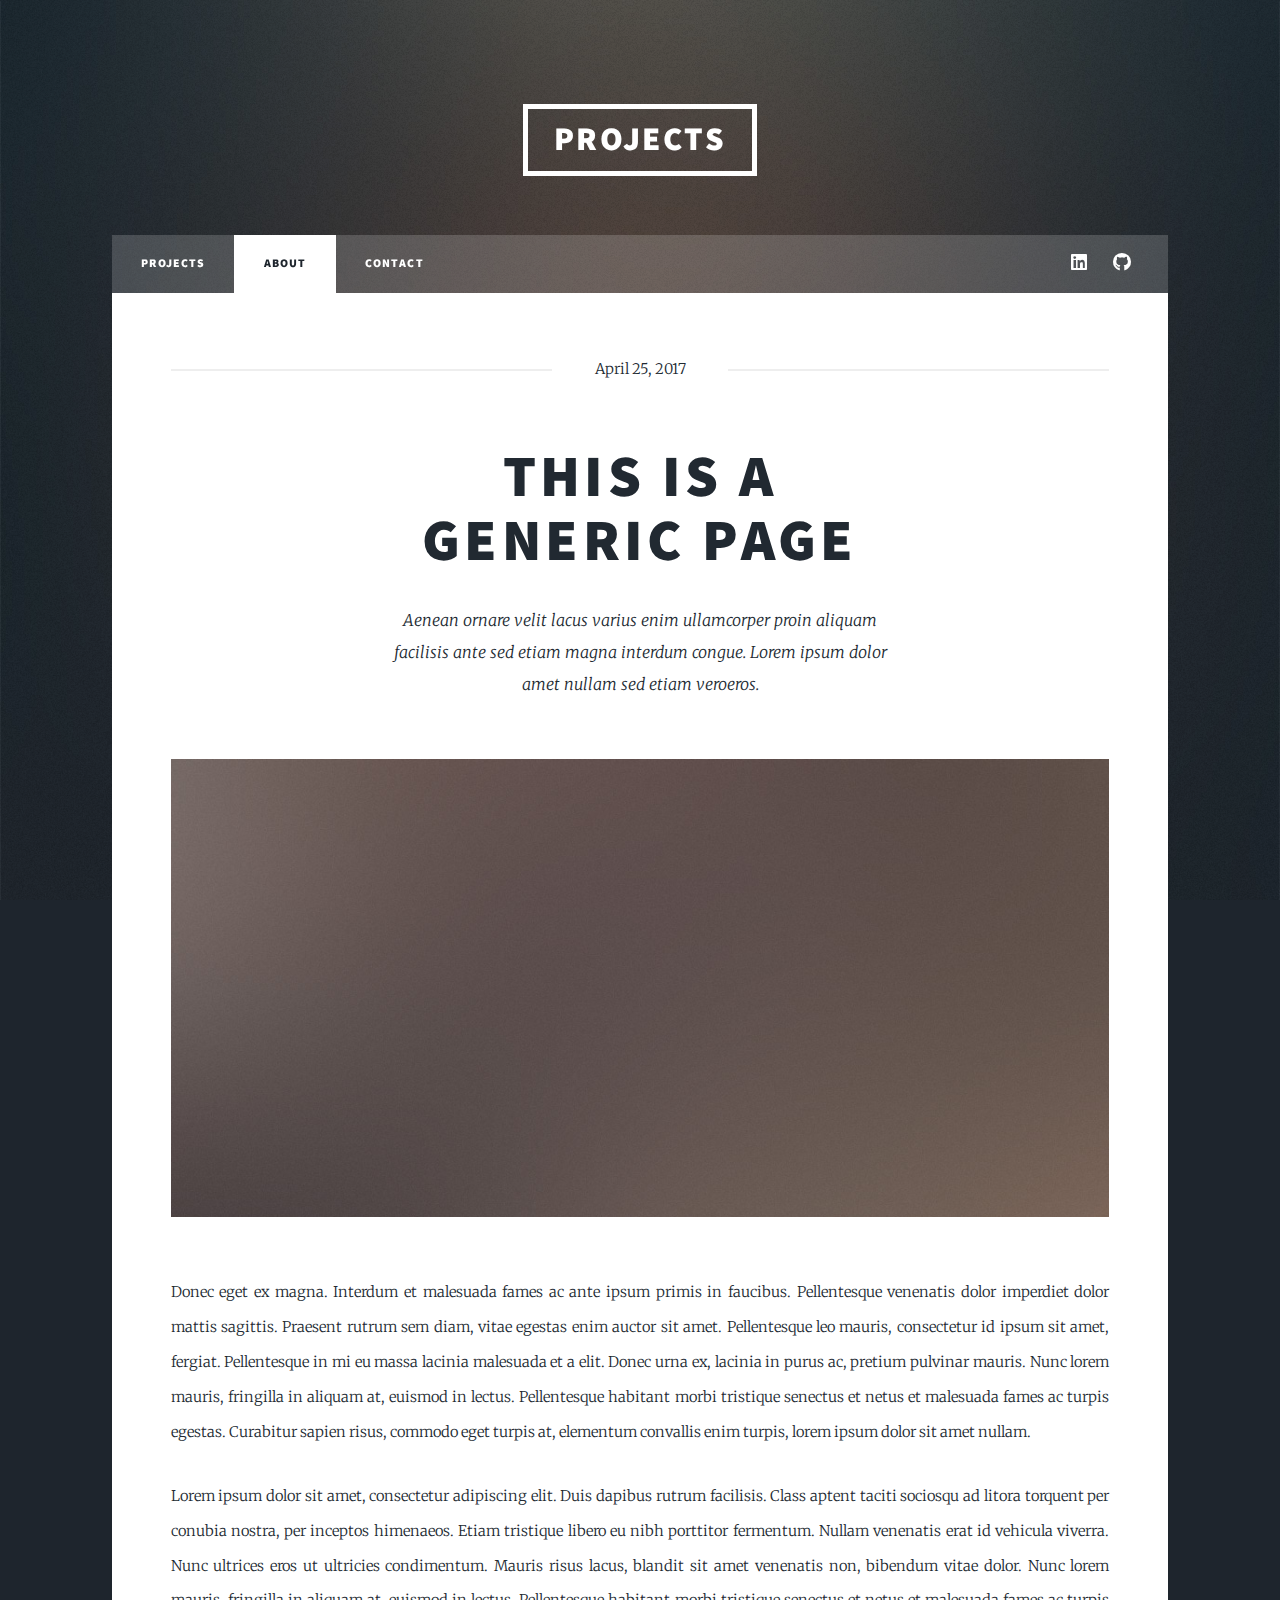
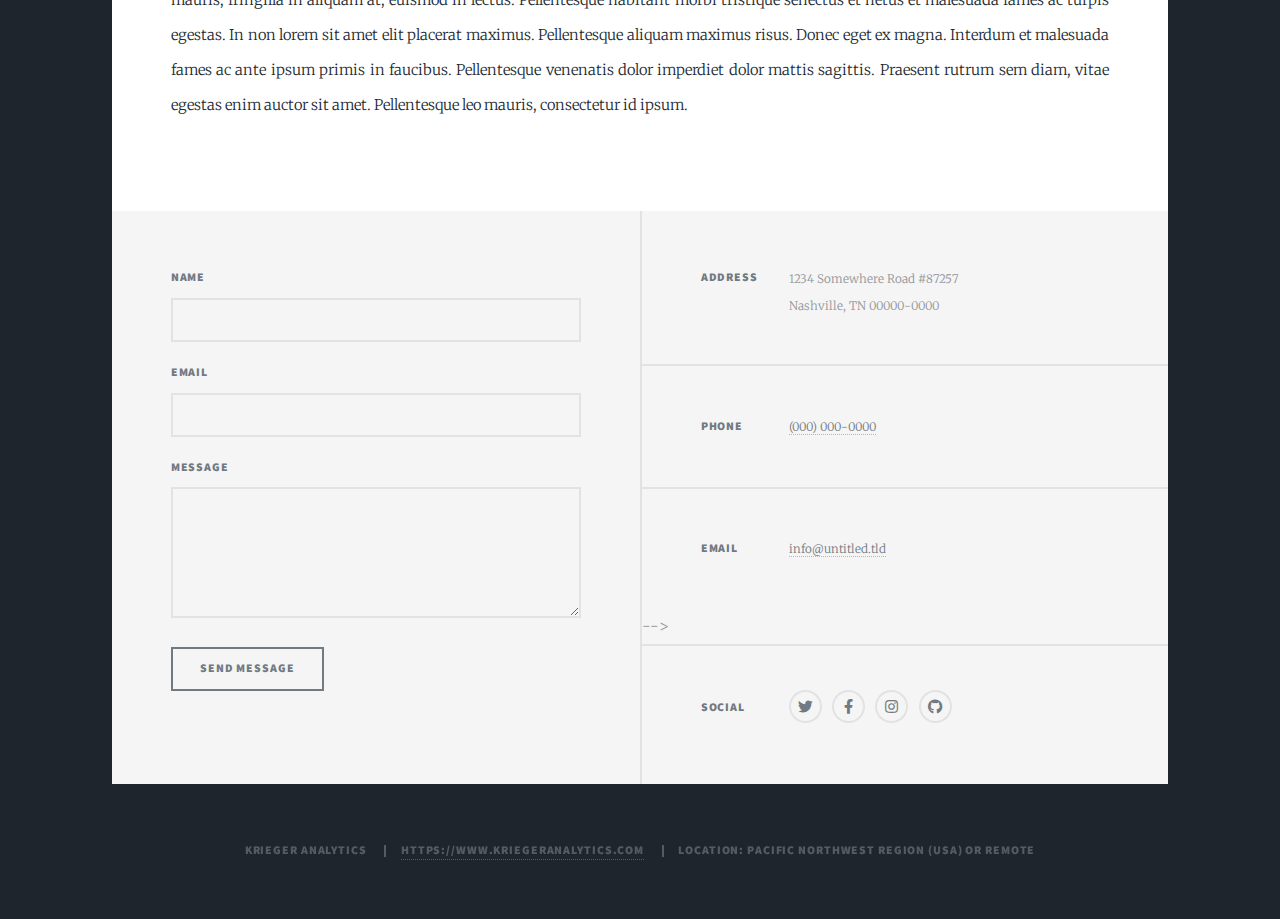
==== commit 964b6729: "minor updates" ====
--- a/about.html
+++ b/about.html
@@ -89,7 +89,7 @@
 							<section>
 								<h3>Email</h3>
 								<p><a href="#">info@untitled.tld</a></p>
-							</section>
+							</section>-->
 							<section>
 								<h3>Social</h3>
 								<ul class="icons alt">
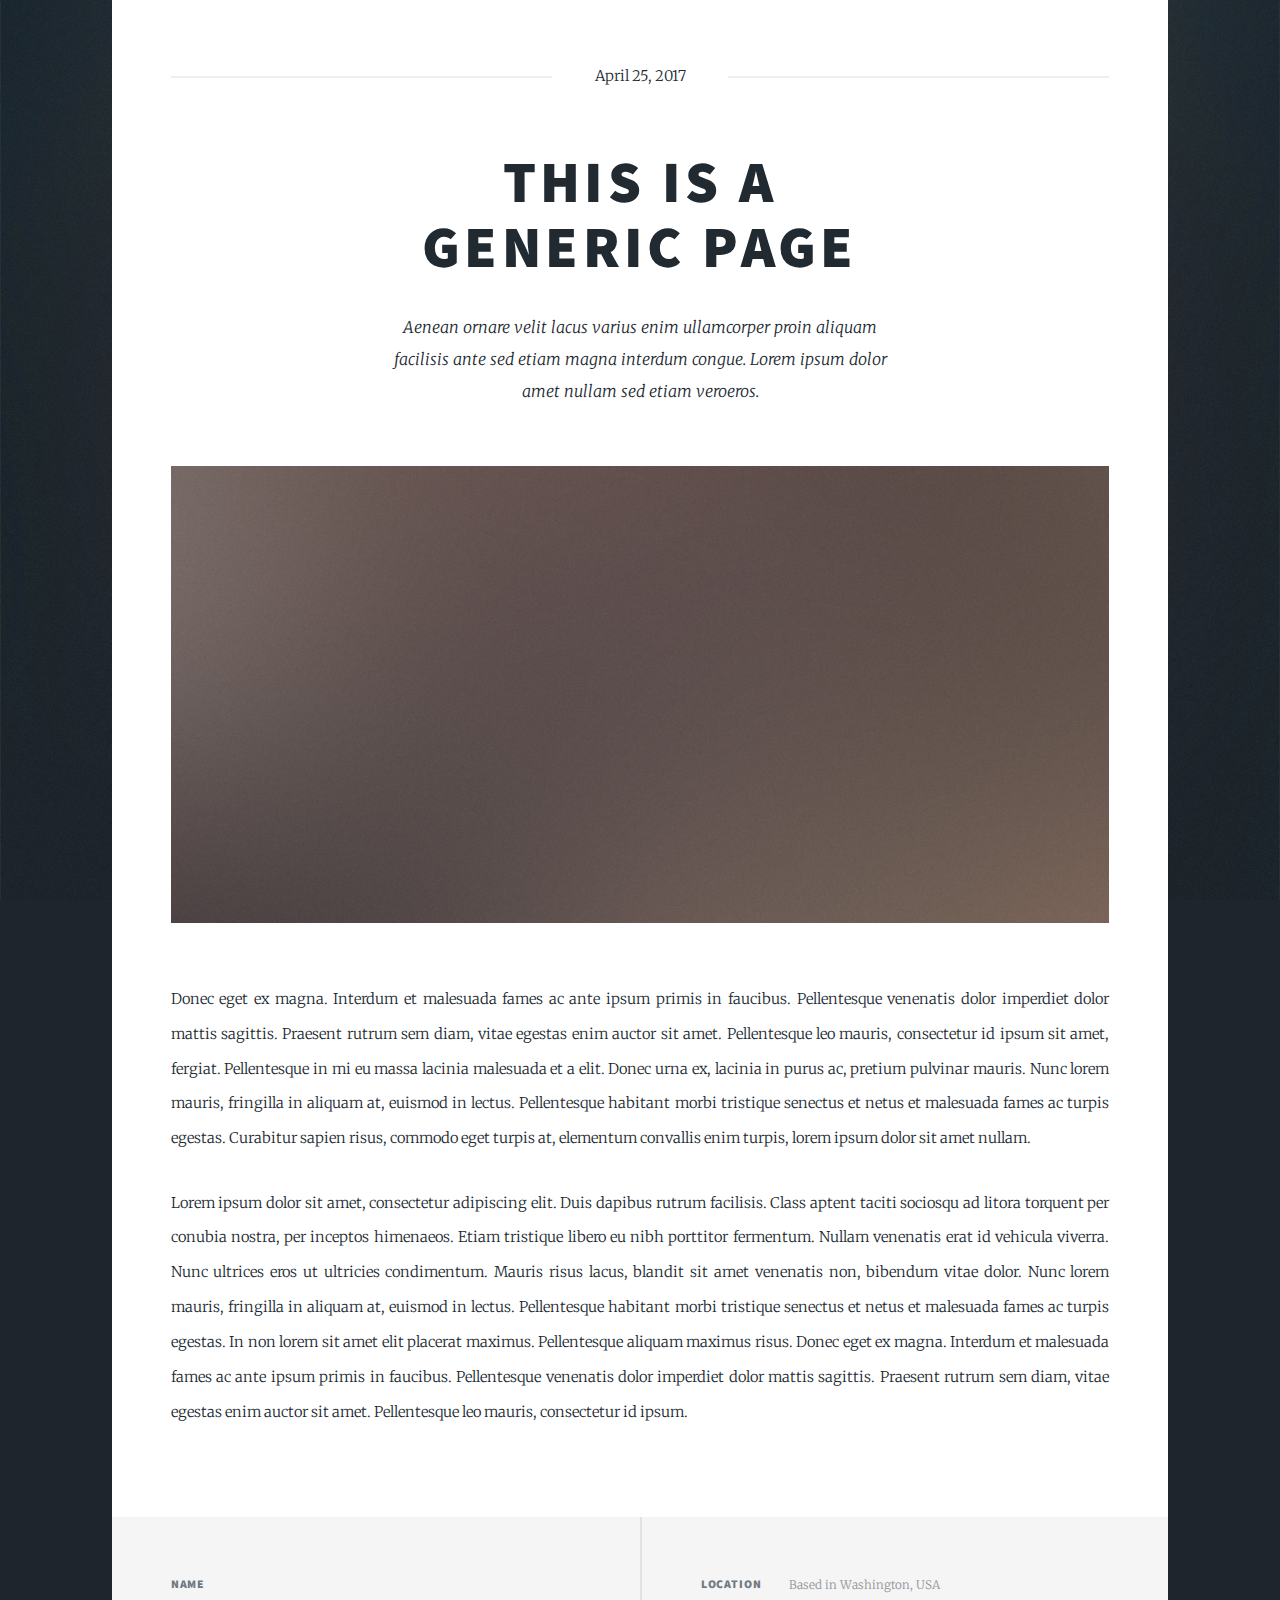
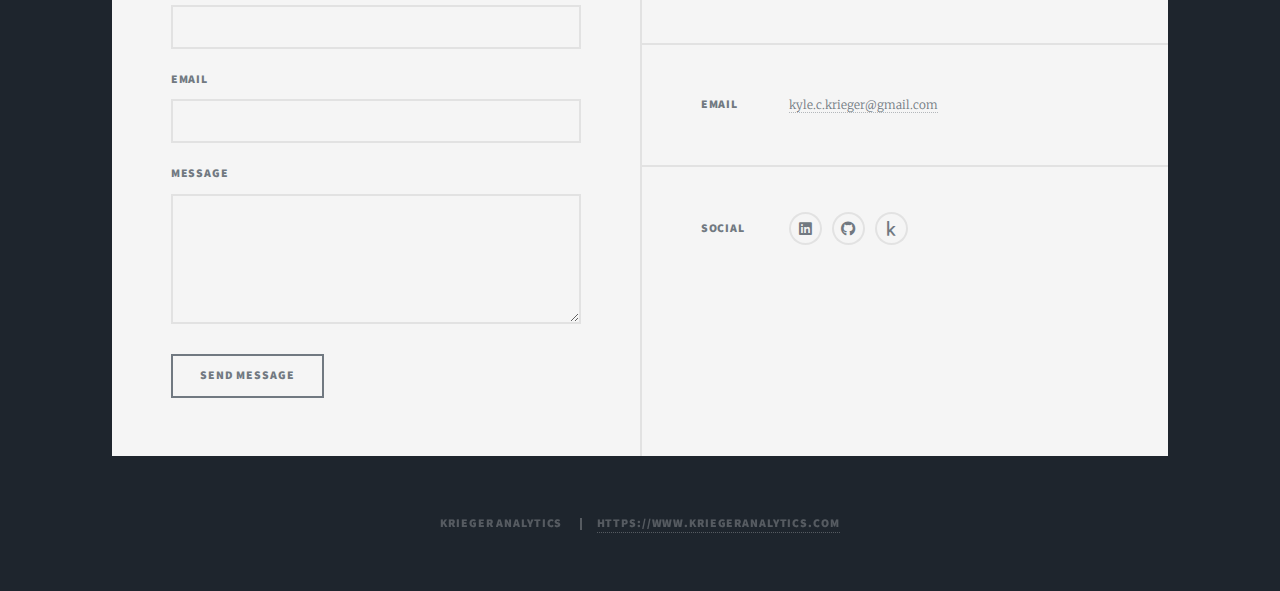
==== commit 28d21669: "Webpage Consolidation" ====
--- a/about.html
+++ b/about.html
@@ -15,21 +15,16 @@
 		<!-- Wrapper -->
 			<div id="wrapper">
 
-				<!-- Header-->
-					<header id="header">
-						<a href="index.html" class="logo">Projects</a>
-					</header>
-
 				<!-- Nav -->
 					<nav id="nav">
 						<ul class="links">
 							<li><a href="index.html">Projects</a></li>
-							<li class="active"><a href="about.html">About</a></li>
-							<li><a href="contact.html">Contact</a></li>
+							<li class="active"><a href="about.html">Contact me</a></li>
 						</ul>
 						<ul class="icons">
 							<li><a href="https://www.linkedin.com/in/kyle-krieger/" class="icon brands fa-linkedin"><span class="label">Linkedin</span></a></li>
 							<li><a href="https://github.com/kyle-krieger" class="icon brands fa-github"><span class="label">GitHub</span></a></li>
+							<li><a href="https://www.kaggle.com/KyleCKrieger" class="icon brands alt fa-kaggle"><span class="label">kaggle</span></a></li>
 						</ul>
 					</nav>
 
@@ -78,25 +73,19 @@
 						</section>
 						<section class="split contact">
 							<section class="alt">
-								<h3>Address</h3>
-								<p>1234 Somewhere Road #87257<br />
-								Nashville, TN 00000-0000</p>
-							</section>
-							<section>
-								<h3>Phone</h3>
-								<p><a href="#">(000) 000-0000</a></p>
+								<h3>Location</h3>
+								<p>Based in Washington, USA</p>
 							</section>
 							<section>
 								<h3>Email</h3>
-								<p><a href="#">info@untitled.tld</a></p>
-							</section>-->
+								<p><a href="kyle.c.krieger@gmail.com">kyle.c.krieger@gmail.com</a></p>
+							</section>
 							<section>
 								<h3>Social</h3>
 								<ul class="icons alt">
-									<li><a href="#" class="icon brands alt fa-twitter"><span class="label">Twitter</span></a></li>
-									<li><a href="#" class="icon brands alt fa-facebook-f"><span class="label">Facebook</span></a></li>
-									<li><a href="#" class="icon brands alt fa-instagram"><span class="label">Instagram</span></a></li>
-									<li><a href="#" class="icon brands alt fa-github"><span class="label">GitHub</span></a></li>
+									<li><a href="https://www.linkedin.com/in/kyle-krieger/" class="icon brands fa-linkedin"><span class="label">LinkedIn</span></a></li>
+									<li><a href="https://github.com/kyle-krieger" class="icon brands fa-github"><span class="label">GitHub</span></a></li>
+									<li><a href="https://www.kaggle.com/KyleCKrieger" class="icon brands alt fa-kaggle"><span class="label">Kaggle</span></a></li>
 								</ul>
 							</section>
 						</section>
@@ -107,7 +96,6 @@
 						<ul>
 							<li>Krieger Analytics</li>
 							<li><a href="https://www.kriegeranalytics.com">https://www.kriegeranalytics.com</a></li>
-							<li>Location: Pacific Northwest Region (USA) or Remote</li>
 						</ul>
 					</div>
 
--- a/assets/css/main.css
+++ b/assets/css/main.css
@@ -3101,20 +3101,23 @@
 
 /* Pagination */
 
-	.pagination {
-		display: -moz-inline-flex;
-		display: -webkit-inline-flex;
-		display: -ms-inline-flex;
-		display: inline-flex;
-		-moz-user-select: none;
-		-webkit-user-select: none;
-		-ms-user-select: none;
-		user-select: none;
-		cursor: default;
-		list-style: none;
-		margin: 0 0 2rem 2px;
-		padding: 0;
-	}
+.pagination {
+	display: -moz-inline-flex;
+	display: -webkit-inline-flex;
+	display: -ms-inline-flex;
+	display: inline-flex;
+	-moz-user-select: none;
+	-webkit-user-select: none;
+	-ms-user-select: none;
+	user-select: none;
+	cursor: default;
+	list-style: none;
+	margin: 0 0 2rem 2px;
+	padding: 0;
+	width: 100%;
+	justify-content: center;
+	align-items: center;
+}
 
 		.pagination a, .pagination span {
 			-moz-transition: background-color 0.2s ease-in-out, border-color 0.2s ease-in-out, box-shadow 0.2s ease-in-out, color 0.2s ease-in-out;
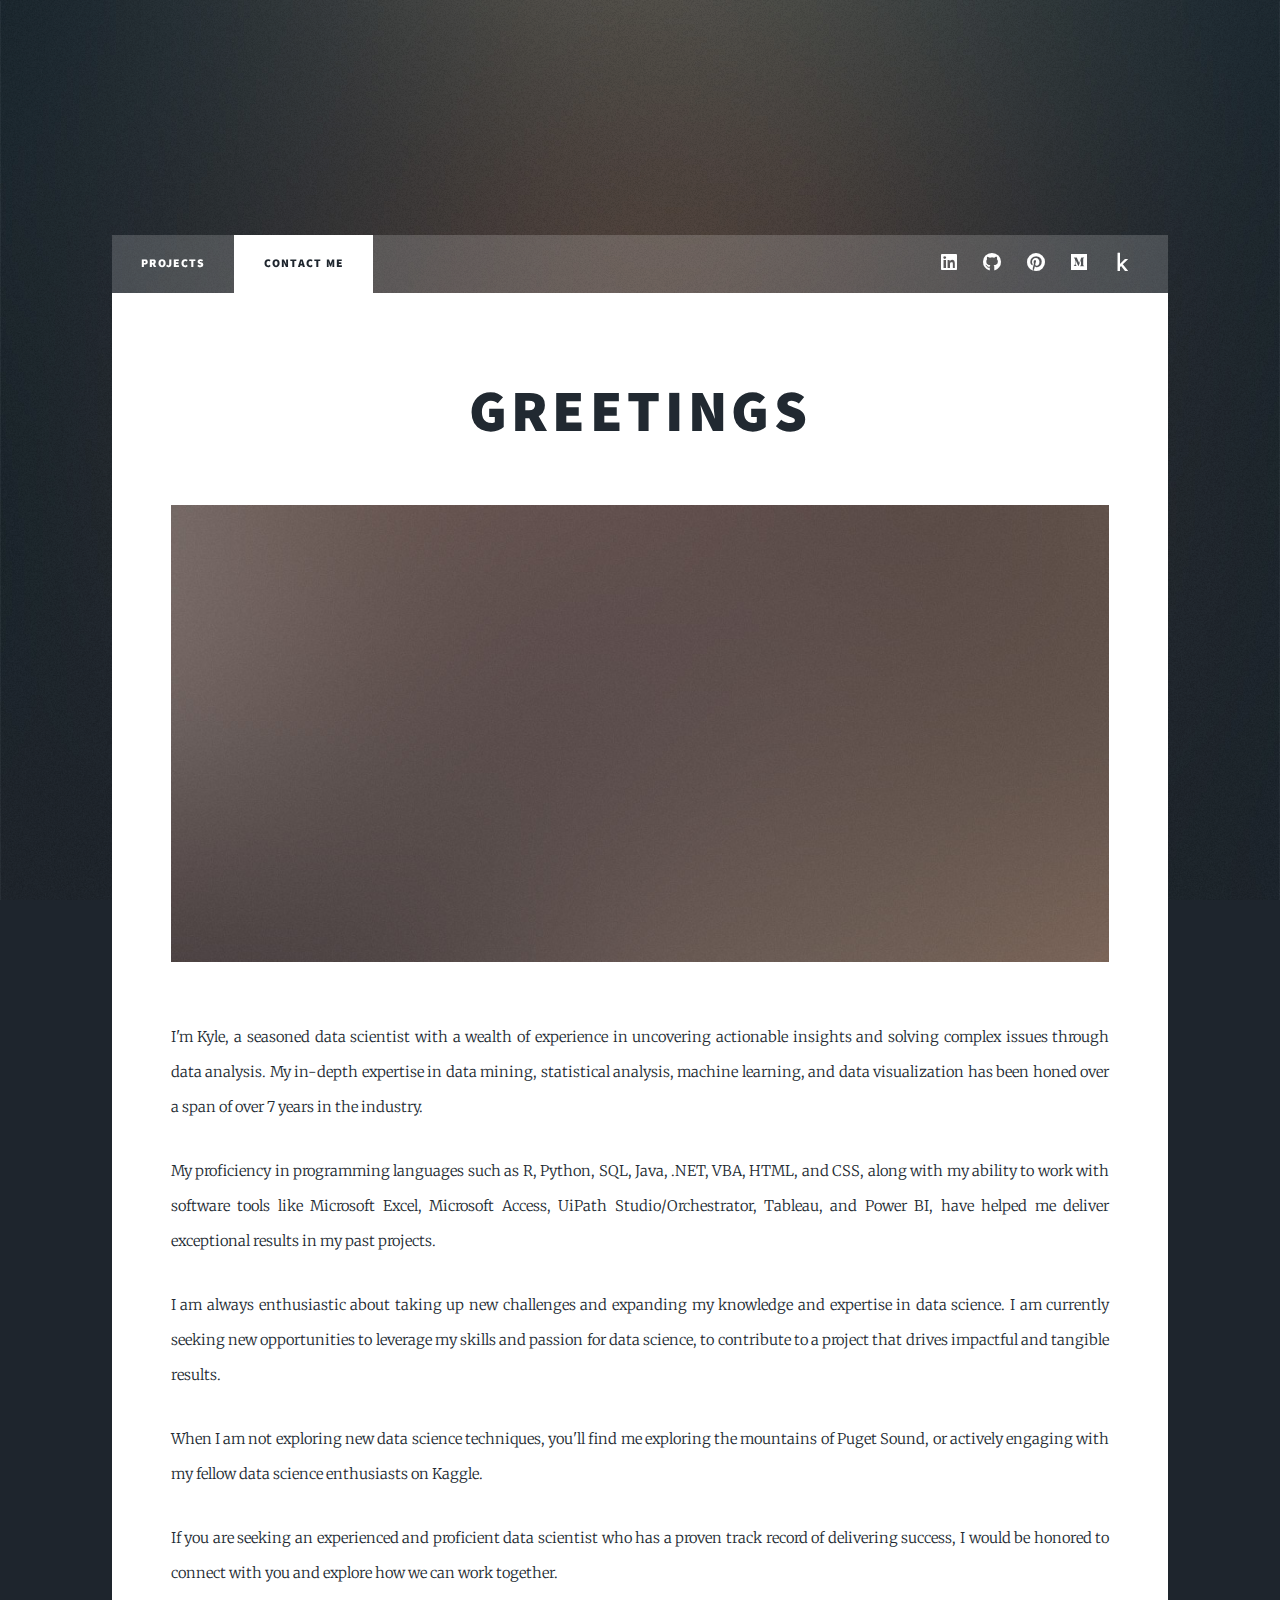
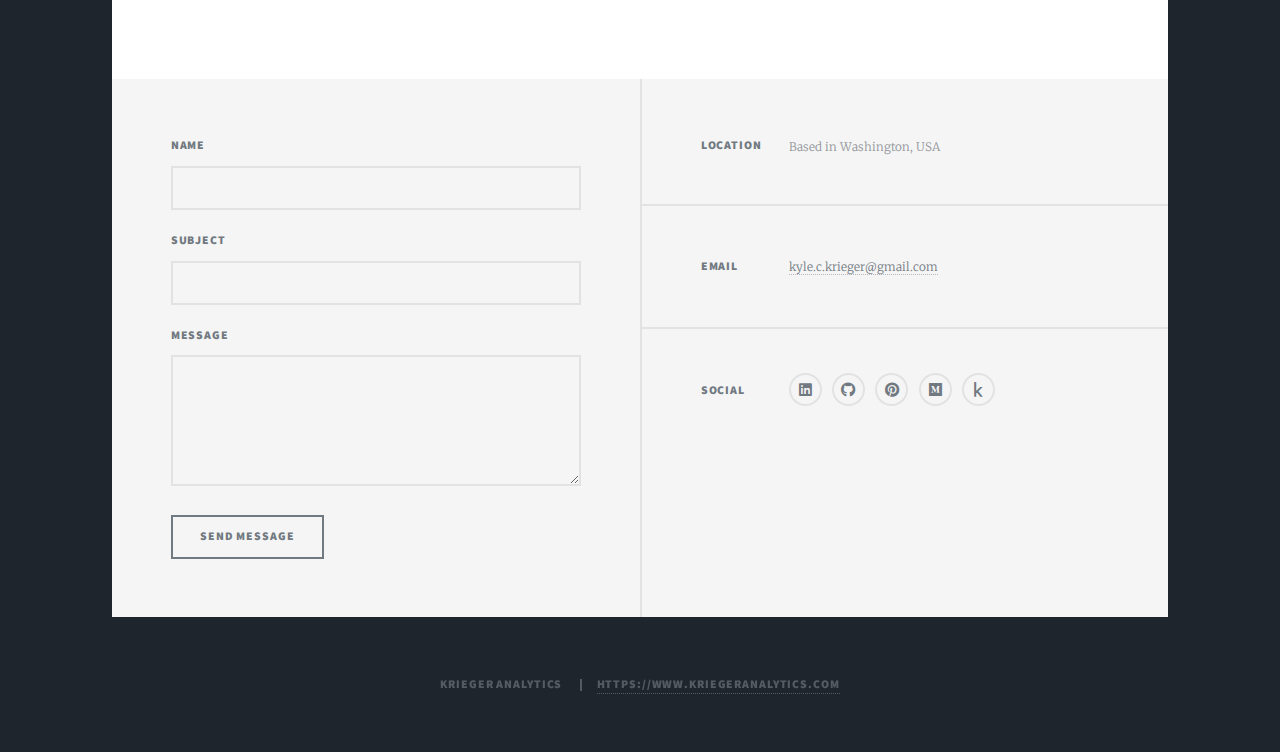
==== commit aa437c71: "Minor updates" ====
--- a/about.html
+++ b/about.html
@@ -4,7 +4,7 @@
 -->
 <html>
 	<head>
-		<title>Krieger Analytics</title>
+		<title>Contact Form</title>
 		<meta charset="utf-8" />
 		<meta name="viewport" content="width=device-width, initial-scale=1, user-scalable=no" />
 		<link rel="stylesheet" href="assets/css/main.css" />
@@ -15,35 +15,42 @@
 		<!-- Wrapper -->
 			<div id="wrapper">
 
+
+				<!-- Header -->
+					<header id="header">
+					<!--	<a href="about.html" class="logo">test</a> -->
+					</header>
+
+
 				<!-- Nav -->
 					<nav id="nav">
 						<ul class="links">
 							<li><a href="index.html">Projects</a></li>
-							<li class="active"><a href="about.html">Contact me</a></li>
+							<li class="active"><a href="about.html">Contact Me</a></li>
 						</ul>
 						<ul class="icons">
 							<li><a href="https://www.linkedin.com/in/kyle-krieger/" class="icon brands fa-linkedin"><span class="label">Linkedin</span></a></li>
 							<li><a href="https://github.com/kyle-krieger" class="icon brands fa-github"><span class="label">GitHub</span></a></li>
-							<li><a href="https://www.kaggle.com/KyleCKrieger" class="icon brands alt fa-kaggle"><span class="label">kaggle</span></a></li>
+							<li><a href="https://www.pinterest.com/KriegerAnalytics" class="icon brands alt fa-pinterest"><span class="label">Pintrest</span></a></li>
+							<li><a href="https://medium.com/@kyle.c.krieger" class="icon brands alt fa-medium"><span class="label">Medium</span></a></li>
+							<li><a href="https://www.kaggle.com/KyleCKrieger" class="icon brands alt fa-kaggle"><span class="label">Kaggle</span></a></li>
 						</ul>
 					</nav>
-
+					
 				<!-- Main -->
 					<div id="main">
 
 						<!-- Post -->
 							<section class="post">
 								<header class="major">
-									<span class="date">April 25, 2017</span>
-									<h1>This is a<br />
-									Generic Page</h1>
-									<p>Aenean ornare velit lacus varius enim ullamcorper proin aliquam<br />
-									facilisis ante sed etiam magna interdum congue. Lorem ipsum dolor<br />
-									amet nullam sed etiam veroeros.</p>
+									<h1>Greetings</h1>
 								</header>
 								<div class="image main"><img src="images/pic01.jpg" alt="" /></div>
-								<p>Donec eget ex magna. Interdum et malesuada fames ac ante ipsum primis in faucibus. Pellentesque venenatis dolor imperdiet dolor mattis sagittis. Praesent rutrum sem diam, vitae egestas enim auctor sit amet. Pellentesque leo mauris, consectetur id ipsum sit amet, fergiat. Pellentesque in mi eu massa lacinia malesuada et a elit. Donec urna ex, lacinia in purus ac, pretium pulvinar mauris. Nunc lorem mauris, fringilla in aliquam at, euismod in lectus. Pellentesque habitant morbi tristique senectus et netus et malesuada fames ac turpis egestas. Curabitur sapien risus, commodo eget turpis at, elementum convallis enim turpis, lorem ipsum dolor sit amet nullam.</p>
-								<p>Lorem ipsum dolor sit amet, consectetur adipiscing elit. Duis dapibus rutrum facilisis. Class aptent taciti sociosqu ad litora torquent per conubia nostra, per inceptos himenaeos. Etiam tristique libero eu nibh porttitor fermentum. Nullam venenatis erat id vehicula viverra. Nunc ultrices eros ut ultricies condimentum. Mauris risus lacus, blandit sit amet venenatis non, bibendum vitae dolor. Nunc lorem mauris, fringilla in aliquam at, euismod in lectus. Pellentesque habitant morbi tristique senectus et netus et malesuada fames ac turpis egestas. In non lorem sit amet elit placerat maximus. Pellentesque aliquam maximus risus. Donec eget ex magna. Interdum et malesuada fames ac ante ipsum primis in faucibus. Pellentesque venenatis dolor imperdiet dolor mattis sagittis. Praesent rutrum sem diam, vitae egestas enim auctor sit amet. Pellentesque leo mauris, consectetur id ipsum.</p>
+									<p>I'm Kyle, a seasoned data scientist with a wealth of experience in uncovering actionable insights and solving complex issues through data analysis. My in-depth expertise in data mining, statistical analysis, machine learning, and data visualization has been honed over a span of over 7 years in the industry.</p>
+									<p>My proficiency in programming languages such as R, Python, SQL, Java, .NET, VBA, HTML, and CSS, along with my ability to work with software tools like Microsoft Excel, Microsoft Access, UiPath Studio/Orchestrator, Tableau, and Power BI, have helped me deliver exceptional results in my past projects.</p>
+									<p>I am always enthusiastic about taking up new challenges and expanding my knowledge and expertise in data science. I am currently seeking new opportunities to leverage my skills and passion for data science, to contribute to a project that drives impactful and tangible results.</p>
+									<p>When I am not exploring new data science techniques, you'll find me exploring the mountains of Puget Sound, or actively engaging with my fellow data science enthusiasts on Kaggle.</p>
+									<p>If you are seeking an experienced and proficient data scientist who has a proven track record of delivering success, I would be honored to connect with you and explore how we can work together.</p>
 							</section>
 
 					</div>
@@ -51,15 +58,15 @@
 				<!-- Footer -->
 					<footer id="footer">
 						<section>
-							<form method="post" action="#">
+							<form method="post" action="mailto:kriegeranalytics@gmail.com" id="myForm">
 								<div class="fields">
 									<div class="field">
 										<label for="name">Name</label>
-										<input type="text" name="name" id="name" />
+										<input type="text" name="name" id="name"/>
 									</div>
 									<div class="field">
-										<label for="email">Email</label>
-										<input type="text" name="email" id="email" />
+										<label for="subject">Subject</label>
+										<input type="text" name="subject" id="subject"/>
 									</div>
 									<div class="field">
 										<label for="message">Message</label>
@@ -70,6 +77,7 @@
 									<li><input type="submit" value="Send Message" /></li>
 								</ul>
 							</form>
+							
 						</section>
 						<section class="split contact">
 							<section class="alt">
@@ -78,13 +86,15 @@
 							</section>
 							<section>
 								<h3>Email</h3>
-								<p><a href="kyle.c.krieger@gmail.com">kyle.c.krieger@gmail.com</a></p>
+								<p><a href="mailto:kyle.c.krieger@gmail.com">kyle.c.krieger@gmail.com</a></p>
 							</section>
 							<section>
 								<h3>Social</h3>
 								<ul class="icons alt">
-									<li><a href="https://www.linkedin.com/in/kyle-krieger/" class="icon brands fa-linkedin"><span class="label">LinkedIn</span></a></li>
+									<li><a href="https://www.linkedin.com/in/kyle-krieger/" class="icon brands fa-linkedin"><span class="label">Linkedin</span></a></li>
 									<li><a href="https://github.com/kyle-krieger" class="icon brands fa-github"><span class="label">GitHub</span></a></li>
+									<li><a href="https://www.pinterest.com/KriegerAnalytics" class="icon brands alt fa-pinterest"><span class="label">Pintrest</span></a></li>
+									<li><a href="https://medium.com/@kyle.c.krieger" class="icon brands alt fa-medium"><span class="label">Medium</span></a></li>
 									<li><a href="https://www.kaggle.com/KyleCKrieger" class="icon brands alt fa-kaggle"><span class="label">Kaggle</span></a></li>
 								</ul>
 							</section>
@@ -100,8 +110,9 @@
 					</div>
 
 			</div>
-
+			
 		<!-- Scripts -->
+			<script src="assets/js/contact.form.js" type="text/javascript"></script>
 			<script src="assets/js/jquery.min.js"></script>
 			<script src="assets/js/jquery.scrollex.min.js"></script>
 			<script src="assets/js/jquery.scrolly.min.js"></script>
@@ -109,6 +120,6 @@
 			<script src="assets/js/breakpoints.min.js"></script>
 			<script src="assets/js/util.js"></script>
 			<script src="assets/js/main.js"></script>
-
+		
 	</body>
 </html>--- a/assets/css/main.css
+++ b/assets/css/main.css
@@ -2333,6 +2333,7 @@
 	input[type="text"],
 	input[type="password"],
 	input[type="email"],
+	input[type="subject"],
 	select,
 	textarea {
 		-moz-appearance: none;
@@ -2353,6 +2354,7 @@
 		input[type="text"]:invalid,
 		input[type="password"]:invalid,
 		input[type="email"]:invalid,
+		input[type="subject"]:invalid,
 		select:invalid,
 		textarea:invalid {
 			box-shadow: none;
@@ -2378,6 +2380,7 @@
 	input[type="text"],
 	input[type="password"],
 	input[type="email"],
+	input[type="subject"],
 	select {
 		height: 3rem;
 	}
@@ -2481,6 +2484,7 @@
 	input[type="text"],
 	input[type="password"],
 	input[type="email"],
+	input[type="subject"],
 	select,
 	textarea {
 		border-color: #eeeeee;
@@ -2489,6 +2493,7 @@
 		input[type="text"]:focus,
 		input[type="password"]:focus,
 		input[type="email"]:focus,
+		input[type="subject"]:focus,
 		select:focus,
 		textarea:focus {
 			border-color: #18bfef;
@@ -4049,6 +4054,7 @@
 		#footer input[type="text"],
 		#footer input[type="password"],
 		#footer input[type="email"],
+		#footer input[type="subject"],
 		#footer select,
 		#footer textarea {
 			border-color: #e2e2e2;
@@ -4056,6 +4062,7 @@
 
 			#footer input[type="text"]:focus,
 			#footer input[type="password"]:focus,
+			#footer input[type="subject"]:focus
 			#footer input[type="email"]:focus,
 			#footer select:focus,
 			#footer textarea:focus {
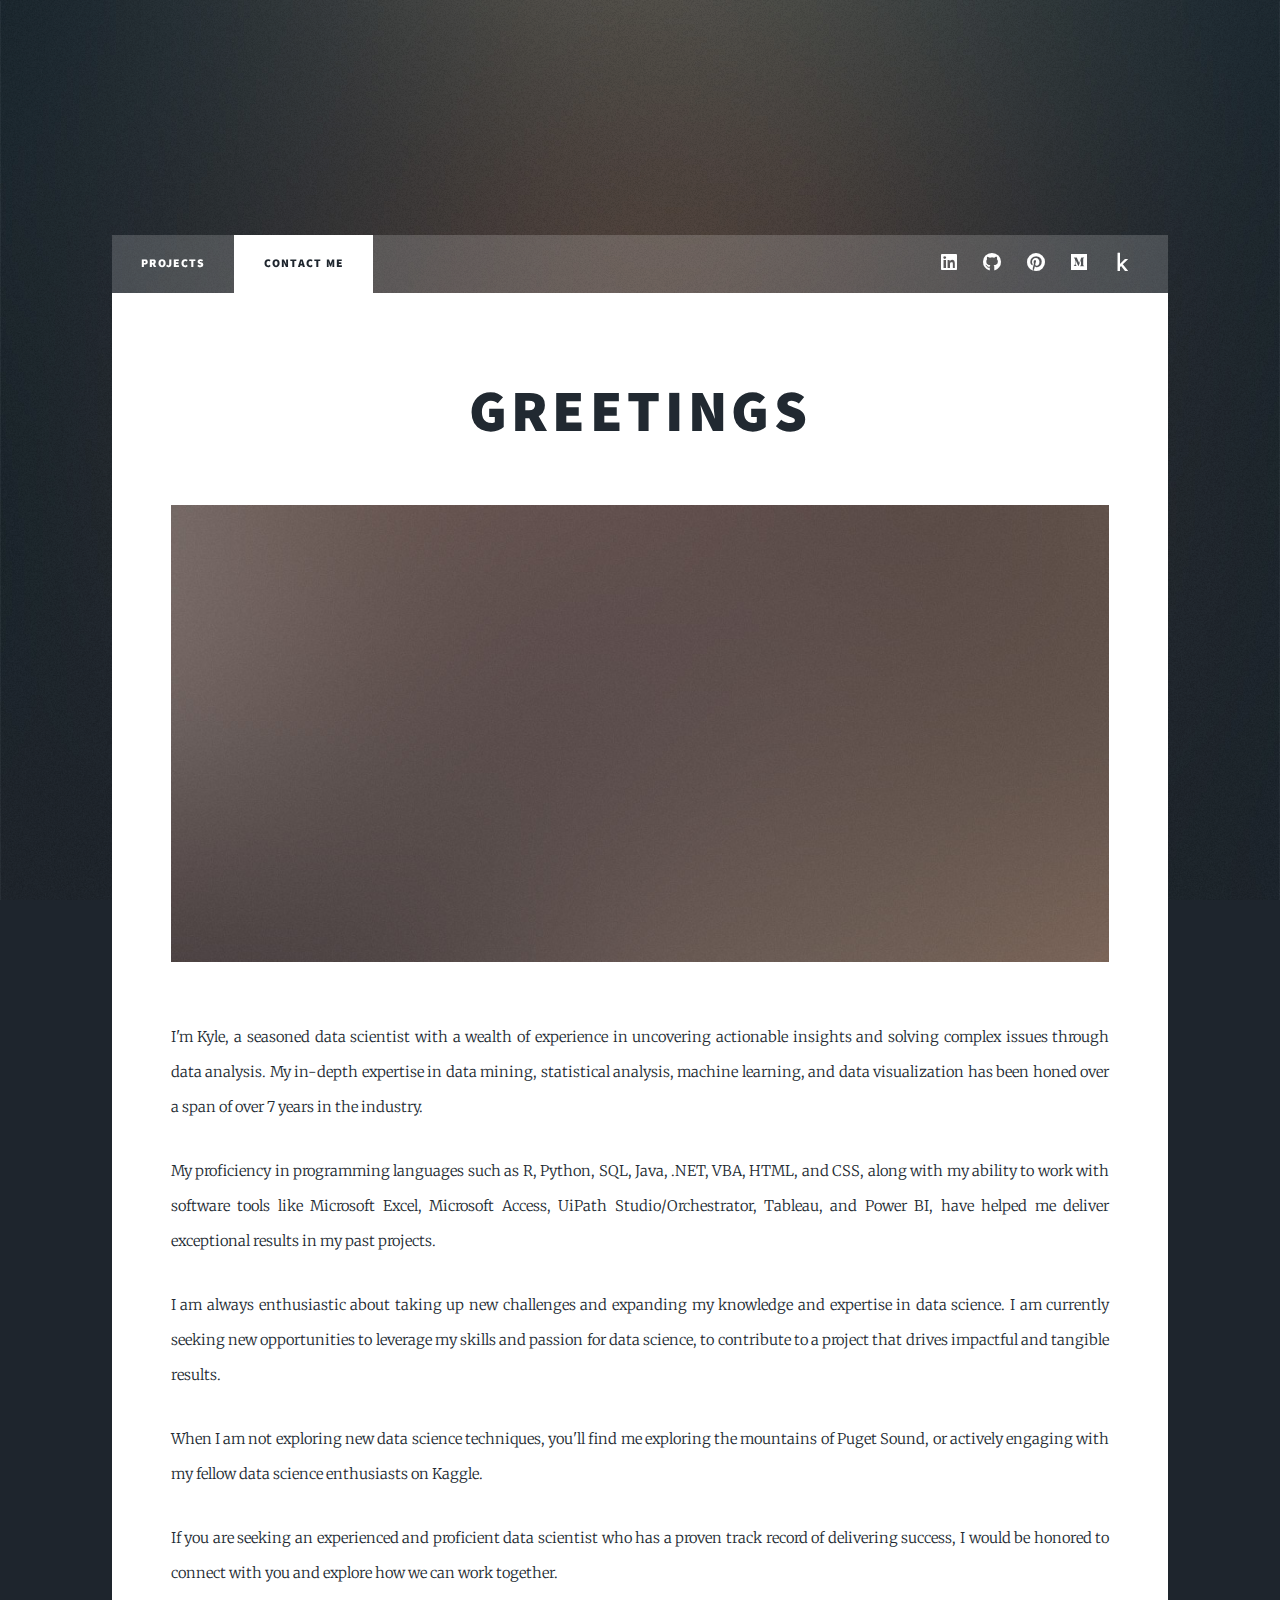
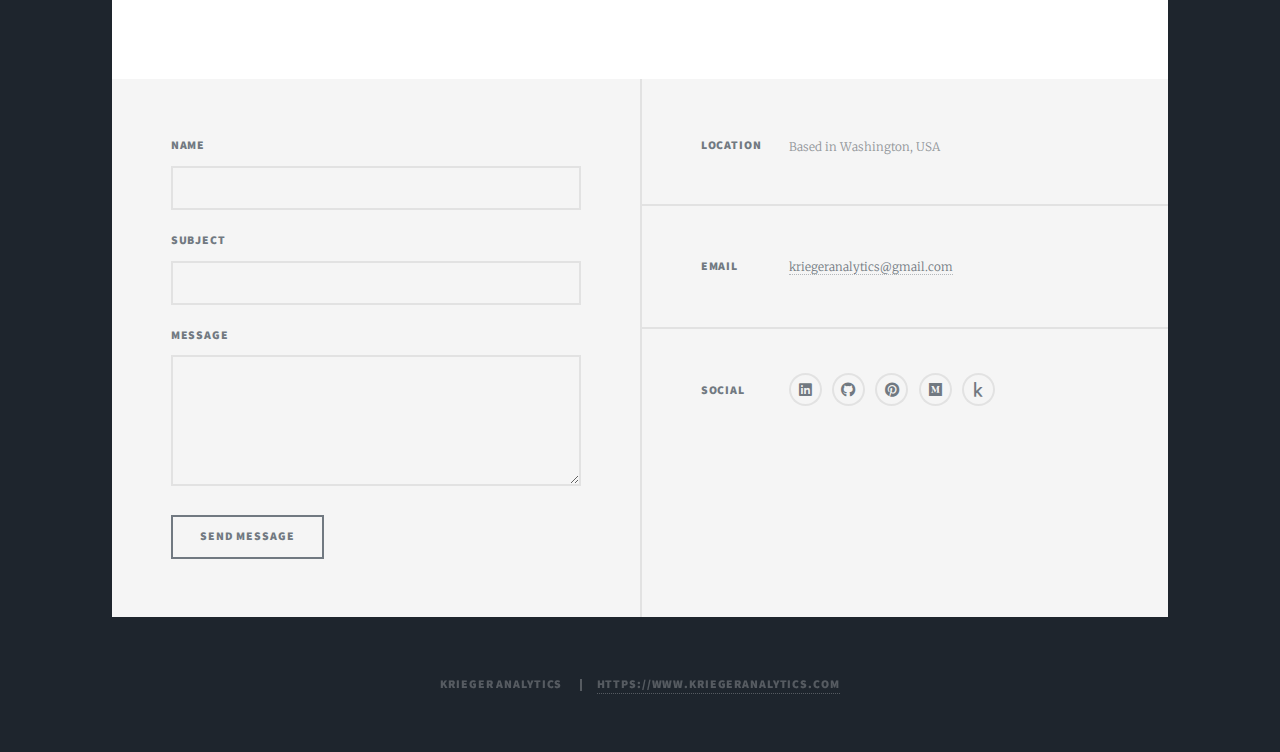
==== commit 3b469b95: "Updated" ====
--- a/about.html
+++ b/about.html
@@ -4,7 +4,7 @@
 -->
 <html>
 	<head>
-		<title>Contact Form</title>
+		<title>Krieger Analytics</title>
 		<meta charset="utf-8" />
 		<meta name="viewport" content="width=device-width, initial-scale=1, user-scalable=no" />
 		<link rel="stylesheet" href="assets/css/main.css" />
@@ -86,7 +86,7 @@
 							</section>
 							<section>
 								<h3>Email</h3>
-								<p><a href="mailto:kyle.c.krieger@gmail.com">kyle.c.krieger@gmail.com</a></p>
+								<p><a href="mailto:kriegeranalytics@gmail.com">kriegeranalytics@gmail.com</a></p>
 							</section>
 							<section>
 								<h3>Social</h3>
